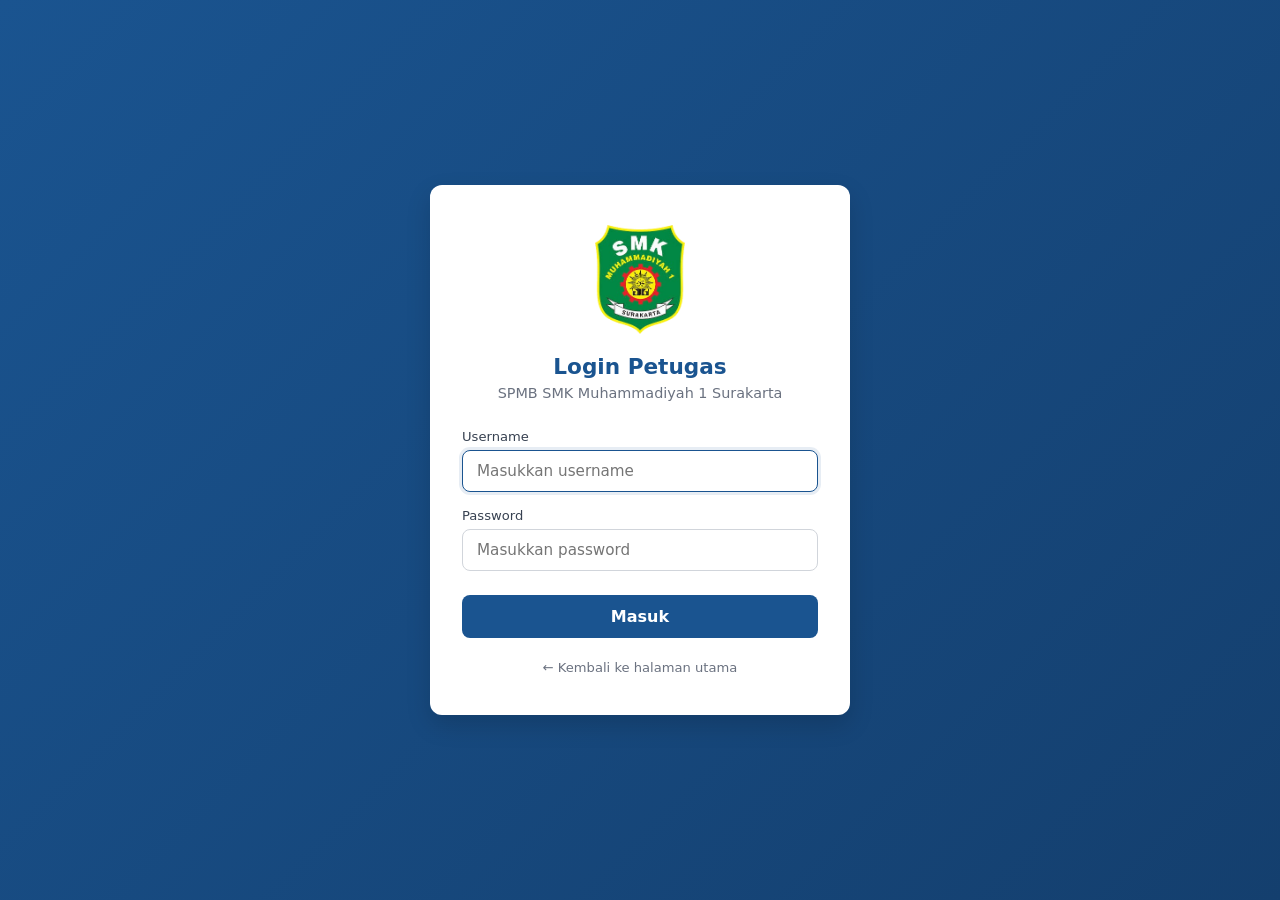
==== admin.html @ 9cf517fd "Update admin.html" ====
<!DOCTYPE html>
<html lang="id">
<head>
<meta charset="UTF-8">
<meta name="viewport" content="width=device-width, initial-scale=1.0">
<title>Daftar Pendaftar — SPMB SMK Muhammadiyah 1 Surakarta</title>
<link rel="icon" href="logo.png">
<style>
  * { box-sizing: border-box; margin: 0; padding: 0; }
  body { font-family: 'Segoe UI', system-ui, -apple-system, sans-serif;
    background: #f5f7fa; color: #1f2937; min-height: 100vh; }
  .app { display: flex; min-height: 100vh; }
  .sidebar { width: 260px; background: #1a5490; color: #fff;
    display: flex; flex-direction: column; flex-shrink: 0; transition: transform 0.3s ease; }
  .sidebar-header { padding: 20px; border-bottom: 1px solid rgba(255,255,255,0.1);
    display: flex; align-items: center; gap: 12px; }
  .sidebar-header img { width: 56px; height: 56px; object-fit: contain; }
  .sidebar-header .brand { font-size: 0.85rem; font-weight: 600; line-height: 1.3; }
  .nav { flex: 1; padding: 12px 0; overflow-y: auto; }
  .nav-group-title { padding: 12px 20px 6px; font-size: 0.7rem;
    text-transform: uppercase; letter-spacing: 0.5px; color: rgba(255,255,255,0.5); }
  .nav-item { display: flex; align-items: center; gap: 12px; padding: 11px 20px;
    color: rgba(255,255,255,0.85); text-decoration: none; font-size: 0.9rem;
    transition: background 0.15s; border-left: 3px solid transparent; }
  .nav-item:hover { background: rgba(255,255,255,0.08); }
  .nav-item.active { background: rgba(255,255,255,0.12);
    border-left-color: #d4a017; color: #fff; font-weight: 500; }
  .nav-item .ico { font-size: 1.1rem; width: 20px; text-align: center; }
  .sidebar-footer { padding: 16px 20px; border-top: 1px solid rgba(255,255,255,0.1);
    font-size: 0.75rem; color: rgba(255,255,255,0.6); }
  .main { flex: 1; display: flex; flex-direction: column; min-width: 0; }
  .topbar { background: #fff; border-bottom: 1px solid #e5e7eb;
    padding: 12px 24px; display: flex; align-items: center;
    justify-content: space-between; gap: 16px; }
  .btn-menu { display: none; background: none; border: none;
    font-size: 1.4rem; cursor: pointer; color: #1a5490; padding: 4px; }
  .topbar-title { font-size: 1.05rem; font-weight: 600; color: #1a5490; }
  .user-info { display: flex; align-items: center; gap: 12px; font-size: 0.85rem; }
  .user-avatar { width: 36px; height: 36px; border-radius: 50%; background: #1a5490;
    color: #fff; display: flex; align-items: center; justify-content: center;
    font-weight: 600; font-size: 0.9rem; }
  .user-meta { text-align: right; line-height: 1.3; }
  .user-name { font-weight: 600; }
  .user-role { font-size: 0.75rem; color: #6b7280; }
  .btn-logout { background: #fee2e2; color: #d93025; border: none;
    padding: 7px 14px; border-radius: 6px; font-size: 0.85rem;
    font-weight: 500; cursor: pointer; }
  .btn-logout:hover { background: #fecaca; }
  .content { flex: 1; padding: 24px; max-width: 1200px; width: 100%; margin: 0 auto; }
  .panel { background: #fff; padding: 20px; border-radius: 10px;
    box-shadow: 0 1px 3px rgba(0,0,0,0.06); margin-bottom: 20px; }
  .filters { display: grid; grid-template-columns: 2fr 1fr 1fr auto;
    gap: 10px; align-items: end; }
  .filters .field { display: flex; flex-direction: column; gap: 4px; }
  .filters label { font-size: 0.75rem; color: #6b7280; font-weight: 500; }
  .filters input, .filters select {
    padding: 9px 12px; border: 1px solid #d1d5db; border-radius: 6px;
    font-size: 0.9rem; font-family: inherit; background: #fff; }
  .filters input:focus, .filters select:focus {
    outline: none; border-color: #1a5490;
    box-shadow: 0 0 0 3px rgba(26,84,144,0.1); }
  .btn { padding: 9px 16px; border: none; border-radius: 6px;
    font-size: 0.9rem; font-weight: 500; cursor: pointer;
    font-family: inherit; transition: background 0.15s; }
  .btn-primary { background: #1a5490; color: #fff; }
  .btn-primary:hover { background: #143f6e; }
  .btn-secondary { background: #e5e7eb; color: #1f2937; }
  .btn-secondary:hover { background: #d1d5db; }
  .btn-sm { padding: 5px 10px; font-size: 0.8rem; }
  .btn-success { background: #d1fae5; color: #065f46; }
  .btn-success:hover { background: #a7f3d0; }
  .btn-warn { background: #fef3c7; color: #92400e; }
  .btn-warn:hover { background: #fde68a; }
  .btn-danger { background: #fee2e2; color: #991b1b; }
  .btn-danger:hover { background: #fecaca; }
  .table-wrap { overflow-x: auto; }
  table { width: 100%; border-collapse: collapse; font-size: 0.88rem; }
  th, td { padding: 10px 12px; text-align: left; border-bottom: 1px solid #e5e7eb; }
  th { background: #f9fafb; font-weight: 600; color: #374151;
    font-size: 0.78rem; text-transform: uppercase; letter-spacing: 0.3px; }
  tbody tr:hover { background: #f9fafb; }
  td.actions { white-space: nowrap; }
  td.actions .btn { margin-right: 4px; }
  .badge { display: inline-block; padding: 3px 9px; border-radius: 12px;
    font-size: 0.7rem; font-weight: 600; text-transform: uppercase;
    letter-spacing: 0.3px; }
  .st-DRAFT { background: #e5e7eb; color: #374151; }
  .st-TERKIRIM { background: #dbeafe; color: #1e40af; }
  .st-PERLU_PERBAIKAN { background: #fef3c7; color: #92400e; }
  .st-TERVERIFIKASI { background: #d1fae5; color: #065f46; }
  .st-DIBATALKAN { background: #fee2e2; color: #991b1b; }
  .empty { text-align: center; padding: 40px 20px; color: #6b7280; }
  .pagination { display: flex; align-items: center; justify-content: center;
    gap: 8px; margin-top: 16px; font-size: 0.85rem; }
  .pagination button { padding: 6px 12px; border: 1px solid #d1d5db;
    background: #fff; border-radius: 6px; cursor: pointer; font-family: inherit; }
  .pagination button:disabled { opacity: 0.4; cursor: not-allowed; }
  .pagination button:not(:disabled):hover { background: #f3f4f6; }
  .detail-head { display: flex; justify-content: space-between;
    align-items: flex-start; gap: 16px; margin-bottom: 18px; flex-wrap: wrap; }
  .detail-head h2 { font-size: 1.2rem; color: #1a5490; margin-bottom: 4px; }
  .detail-head .sub { color: #6b7280; font-size: 0.85rem; }
  .detail-grid { display: grid; grid-template-columns: repeat(auto-fill, minmax(220px, 1fr));
    gap: 14px 20px; margin-bottom: 8px; }
  .field-pair { display: flex; flex-direction: column; gap: 2px; }
  .field-pair .lbl { font-size: 0.72rem; color: #6b7280; text-transform: uppercase; letter-spacing: 0.3px; }
  .field-pair .val { font-size: 0.92rem; color: #1f2937; word-break: break-word; }
  .section-sub { font-size: 0.95rem; font-weight: 600; color: #1f2937;
    margin: 20px 0 10px; padding-bottom: 6px; border-bottom: 2px solid #e5e7eb; }
  .doc-list { display: grid; grid-template-columns: repeat(auto-fill, minmax(200px, 1fr)); gap: 12px; }
  .doc-item { padding: 14px; border: 1px solid #e5e7eb; border-radius: 8px;
    background: #f9fafb; font-size: 0.85rem; }
  .doc-item .doc-type { font-weight: 700; color: #1a5490; margin-bottom: 6px;
    font-size: 0.9rem; display: flex; align-items: center; gap: 6px; }
  .doc-item .doc-meta { color: #6b7280; font-size: 0.78rem; margin-bottom: 4px; }
  .doc-item .doc-name { color: #374151; font-size: 0.75rem;
    word-break: break-all; margin: 6px 0; font-family: monospace; }
  .doc-item a { color: #1a5490; text-decoration: none; font-size: 0.8rem;
    font-weight: 500; display: inline-flex; align-items: center; gap: 4px; }
  .doc-item a:hover { text-decoration: underline; }
  .doc-item .doc-ok { color: #059669; font-weight: 600; }
  .doc-item .doc-wait { color: #d97706; font-weight: 600; }
  .overlay { display: none; position: fixed; inset: 0;
    background: rgba(0,0,0,0.4); z-index: 99; }
  .overlay.show { display: block; }
  .badge-role { display: inline-block; padding: 3px 10px; border-radius: 12px;
    font-size: 0.7rem; font-weight: 600; text-transform: uppercase;
    letter-spacing: 0.3px; }
  .role-ADMIN { background: #dbeafe; color: #1e40af; }
  .role-WAWANCARA { background: #fef3c7; color: #92400e; }
  .role-BENDAHARA { background: #d1fae5; color: #065f46; }
  .role-SELEKSI { background: #ede9fe; color: #5b21b6; }
  .retry-box { text-align: center; padding: 40px 20px; }
  .retry-box .ico { font-size: 3rem; margin-bottom: 12px; }
  .retry-box h2 { color: #dc2626; margin-bottom: 8px; font-size: 1.1rem; }
  .retry-box p { color: #6b7280; margin-bottom: 16px; font-size: 0.9rem; }
  .retry-box .btn { margin: 0 4px; }
  
  /* ============================================================
   * PRINT AREA — FORMULIR BIODATA A4
   * ============================================================ */
  #print-area { display: none; }

  @media print {
    /* Halaman 2 dan seterusnya margin atas 20mm */
    @page { size: A4 portrait; margin: 20mm 20mm 25mm 20mm; }
    /* Halaman 1 (Pertama) margin atas dibuat tipis agar KOP bisa naik */
    @page :first { margin-top: 5mm; }
    html, body { background: #fff !important; color: #000 !important; }
    body * { visibility: hidden; }
    #print-area, #print-area * { visibility: visible; }
    
    #print-area { 
      display: block !important; position: absolute; left: 0; top: 0; width: 100%;
      font-family: 'Times New Roman', Times, serif; color: #000 !important; 
      font-size: 12pt;
    }
    .no-print { display: none !important; }

        /* 115% dilebarkan ke kiri-kanan, dan margin-top minus untuk naik ke atas */
    .form-bio .kop-img { 
      width: 115%; 
      max-width: none;
      height: auto;
      display: block; 
      margin-left: -7.5%; 
      margin-right: -7.5%; 
      margin-top: 0mm; 
      margin-bottom: 4mm; 
    }
    .form-bio .judul { text-align: center; margin: 4mm 0 6mm 0; }
    .form-bio .judul h3 { font-size: 14pt; font-weight: 700; text-decoration: underline; margin: 0; letter-spacing: 1px; }
    .form-bio .judul p { margin: 2mm 0 0 0; font-size: 12pt; }
    
    /* Layout Foto dan Tabel A */
    .form-bio .layout-container { display: flex; gap: 8mm; margin-bottom: 4mm; align-items: flex-start; }
    
    /* Lebar foto pas 4cm */
    .form-bio .photo-container { width: 4cm; flex-shrink: 0; text-align: center; }
    
    /* Nomor Pendaftaran 15pt */
    .form-bio .photo-no-reg { 
      font-size: 15pt; /* Diperkecil agar muat 1 baris */
      font-weight: bold; 
      margin-bottom: 2mm; 
      color: #d93025; /* Warna Merah */
      white-space: nowrap; /* Mencegah teks turun ke baris baru */
    }
    
    /* 
     * KUNCI KOMPRESI FOTO: 
     * width 4cm, height 5.5cm, object-fit: cover (memaksa gambar mengisi kotak)
     */
    .form-bio .photo-box { 
      width: 4cm; height: 5.5cm; border: 1px solid #000; 
      object-fit: cover; display: block; background: #f9fafb; 
      line-height: 5.5cm; color: #999; font-size: 10pt;
    }
    
    .form-bio .form-content-a { flex: 1; }

    /* Sisa tabel B, C, D, E full width */
    .form-bio .form-content-rest { width: 100%; }

    .form-bio table { width: 100%; border-collapse: collapse; margin-bottom: 4mm; }
    .form-bio table td { padding: 1mm 2mm; vertical-align: top; font-size: 12pt; }
    .form-bio table td.lbl { width: 40mm; }
    .form-bio table td.colon { width: 3mm; }
    .form-bio table td.val { font-weight: 500; }
    .form-bio h4 { font-size: 12pt; font-weight: 700; margin: 4mm 0 1mm 0; }
    
    /* TTD tetap seperti aslinya */
    .form-bio .ttd-box { display: flex; justify-content: space-between; margin-top: 15mm; text-align: center; }
    .form-bio .ttd-box .kolom { width: 60mm; }
    .form-bio .ttd-box .spasi { height: 25mm; }
  }

  @media (max-width: 900px) {
    .sidebar { position: fixed; top: 0; bottom: 0; left: 0; z-index: 100; transform: translateX(-100%); }
    .sidebar.open { transform: translateX(0); }
    .btn-menu { display: block; }
    .user-meta { display: none; }
    .filters { grid-template-columns: 1fr 1fr; }
    .filters .field:nth-child(1) { grid-column: 1 / -1; }
    .filters .btn { grid-column: 1 / -1; }
  }
  @media (max-width: 500px) {
    .content { padding: 16px; }
    .filters { grid-template-columns: 1fr; }
  }
</style>
</head>
<body>
<div class="app">
  <aside class="sidebar" id="sidebar">
    <div class="sidebar-header">
      <img src="logo.png" alt="Logo" onerror="this.style.display='none'">
      <div class="brand">SPMB<br>SMK Muhammadiyah 1 Surakarta</div>
    </div>
    <nav class="nav" id="nav"></nav>
    <div class="sidebar-footer">Versi 1.0.0</div>
  </aside>
  <div class="overlay" id="overlay"></div>
  <main class="main">
    <header class="topbar">
      <div style="display:flex;align-items:center;gap:12px;">
        <button class="btn-menu" id="btn-menu">☰</button>
        <div class="topbar-title" id="page-title">Daftar Pendaftar</div>
      </div>
      <div class="user-info">
        <div class="user-meta">
          <div class="user-name" id="user-name">-</div>
          <div class="user-role" id="user-role">-</div>
        </div>
        <div class="user-avatar" id="user-avatar">?</div>
        <button class="btn-logout" id="btn-logout">Keluar</button>
      </div>
    </header>
    <div class="content" id="content"></div>
  </main>
</div>

<div id="print-area"></div>

<script src="config.js"></script>
<script src="utils.js"></script>
<script src="api.js"></script>
<script src="auth.js"></script>
<script src="nav.js"></script>
<script>
(function () {
  'use strict';
  if (!Auth.guard([])) return;
  var user = Auth.getUser();
  var role = user.role || '-';
  var displayName = user.display_name || user.username || 'Petugas';
  document.getElementById('user-name').textContent = displayName;
  document.getElementById('user-role').innerHTML =
    '<span class="badge-role role-' + Utils.escapeHtml(role) + '">' + Utils.escapeHtml(role) + '</span>';
  document.getElementById('user-avatar').textContent = displayName.charAt(0).toUpperCase();
  Nav.render('admin');
  var sidebar = document.getElementById('sidebar');
  var overlay = document.getElementById('overlay');
  document.getElementById('btn-menu').addEventListener('click', function () {
    sidebar.classList.toggle('open'); overlay.classList.toggle('show');
  });
  overlay.addEventListener('click', function () {
    sidebar.classList.remove('open'); overlay.classList.remove('show');
  });
  document.getElementById('btn-logout').addEventListener('click', function () {
    if (!confirm('Keluar dari aplikasi?')) return;
    Auth.logout();
  });
  var state = { q: '', status: '', konsentrasi: '', page: 1, per_page: 25 };
  var mode = Utils.getQueryParam('mode') || 'list';
  var detailId = Utils.getQueryParam('id');
  var konsentrasiList = [];
  Api.settings.listKonsentrasi().then(function (res) {
    if (res && res.success && res.data && res.data.konsentrasi) {
      konsentrasiList = res.data.konsentrasi;
      var sel = document.getElementById('filter-konsentrasi');
      if (sel) fillKonsentrasiSelect(sel);
    }
  }).catch(function () {});
  function fillKonsentrasiSelect(sel) {
    var cur = sel.value;
    sel.innerHTML = '<option value="">Semua</option>';
    konsentrasiList.forEach(function (k) {
      var o = document.createElement('option');
      o.value = k.konsentrasi_id;
      o.textContent = k.konsentrasi_id + ' — ' + k.nama_konsentrasi;
      sel.appendChild(o);
    });
    sel.value = cur || state.konsentrasi;
  }
  function namaKonsentrasi(id) {
    for (var i = 0; i < konsentrasiList.length; i++) {
      if (konsentrasiList[i].konsentrasi_id === id) return konsentrasiList[i].nama_konsentrasi;
    }
    return id || '-';
  }
  function renderList() {
    document.getElementById('page-title').textContent = 'Daftar Pendaftar';
    document.getElementById('content').innerHTML =
      '<div class="panel"><div class="filters">' +
        '<div class="field"><label>Cari (nama / NISN / no. pendaftaran)</label>' +
          '<input type="text" id="filter-q" placeholder="Ketik untuk mencari..." value="' + Utils.escapeHtml(state.q) + '"></div>' +
        '<div class="field"><label>Status</label>' +
          '<select id="filter-status">' +
            '<option value="">Semua</option>' +
            '<option value="DRAFT">DRAFT</option>' +
            '<option value="TERKIRIM">TERKIRIM</option>' +
            '<option value="PERLU_PERBAIKAN">PERLU PERBAIKAN</option>' +
            '<option value="TERVERIFIKASI">TERVERIFIKASI</option>' +
            '<option value="DIBATALKAN">DIBATALKAN</option>' +
          '</select></div>' +
        '<div class="field"><label>Konsentrasi</label>' +
          '<select id="filter-konsentrasi"><option value="">Semua</option></select></div>' +
        '<div><button class="btn btn-primary" id="btn-terapkan">Terapkan</button></div>' +
      '</div></div>' +
      '<div class="panel"><div class="table-wrap" id="table-wrap">' +
        '<div class="empty">Memuat data...</div></div>' +
        '<div class="pagination" id="pagination"></div></div>';
    document.getElementById('filter-status').value = state.status;
    var sel = document.getElementById('filter-konsentrasi');
    if (konsentrasiList.length) fillKonsentrasiSelect(sel);
    document.getElementById('btn-terapkan').addEventListener('click', function () {
      state.q = document.getElementById('filter-q').value.trim();
      state.status = document.getElementById('filter-status').value;
      state.konsentrasi = document.getElementById('filter-konsentrasi').value;
      state.page = 1;
      loadList();
    });
    document.getElementById('filter-q').addEventListener('keydown', function (e) {
      if (e.key === 'Enter') document.getElementById('btn-terapkan').click();
    });
    loadList();
  }
  function loadList() {
    Utils.showLoading('Memuat daftar pendaftar...');
    Api.registration.list(state).then(function (res) {
      Utils.hideLoading();
      if (!res.success) {
        document.getElementById('table-wrap').innerHTML =
          '<div class="empty">Gagal memuat: ' + Utils.escapeHtml(res.message || '') + '</div>';
        return;
      }
      renderTable(res.data);
    }).catch(function (err) {
      Utils.hideLoading();
      document.getElementById('table-wrap').innerHTML =
        '<div class="empty">Error: ' + Utils.escapeHtml(err.message) + '<br>' +
        '<button class="btn btn-primary btn-sm" onclick="location.reload()" style="margin-top:12px;">Ulangi</button></div>';
    });
  }
  function renderTable(data) {
    var wrap = document.getElementById('table-wrap');
    if (!data.items || !data.items.length) {
      wrap.innerHTML = '<div class="empty">Tidak ada data pendaftar.</div>';
      document.getElementById('pagination').innerHTML = '';
      return;
    }
    var rows = '';
    data.items.forEach(function (it) {
      var st = String(it.status_pendaftaran || 'DRAFT').toUpperCase();
      rows += '<tr>' +
        '<td><strong>' + Utils.escapeHtml(it.nomor_pendaftaran || '-') + '</strong></td>' +
        '<td>' + Utils.escapeHtml(it.nama_lengkap || '-') + '</td>' +
        '<td>' + Utils.escapeHtml(it.nisn || '-') + '</td>' +
        '<td>' + Utils.escapeHtml(namaKonsentrasi(it.konsentrasi_1)) + '</td>' +
        '<td><span class="badge st-' + st + '">' + st.replace('_',' ') + '</span></td>' +
        '<td>' + Utils.formatTanggal(it.tanggal_daftar || it.submitted_at) + '</td>' +
        '<td class="actions">' +
          '<button class="btn btn-secondary btn-sm btn-detail" data-id="' + Utils.escapeHtml(it.registration_id) + '">Detail</button>' +
        '</td></tr>';
    });
    wrap.innerHTML =
      '<table><thead><tr>' +
        '<th>No. Pendaftaran</th><th>Nama</th><th>NISN</th>' +
        '<th>Konsentrasi 1</th><th>Status</th><th>Tgl Daftar</th><th>Aksi</th>' +
      '</tr></thead><tbody>' + rows + '</tbody></table>';
    wrap.querySelectorAll('.btn-detail').forEach(function (b) {
      b.addEventListener('click', function () {
        window.location.href = 'admin.html?mode=detail&id=' + encodeURIComponent(b.getAttribute('data-id'));
      });
    });
    var p = document.getElementById('pagination');
    p.innerHTML =
      '<button id="pg-prev"' + (data.page <= 1 ? ' disabled' : '') + '>‹ Prev</button>' +
      '<span>Halaman ' + data.page + ' dari ' + data.total_pages + ' (' + data.total + ' data)</span>' +
      '<button id="pg-next"' + (data.page >= data.total_pages ? ' disabled' : '') + '>Next ›</button>';
    document.getElementById('pg-prev').addEventListener('click', function () {
      if (state.page > 1) { state.page--; loadList(); }
    });
    document.getElementById('pg-next').addEventListener('click', function () {
      if (state.page < data.total_pages) { state.page++; loadList(); }
    });
  }
  function renderDetail() {
    document.getElementById('page-title').textContent = 'Detail Pendaftar';
    document.getElementById('content').innerHTML =
      '<div class="panel" id="detail-panel"><div class="empty">Memuat detail...</div></div>';
    if (!detailId) {
      document.getElementById('detail-panel').innerHTML =
        '<div class="empty">Parameter id tidak ditemukan. <a href="admin.html">Kembali</a></div>';
      return;
    }
    Utils.showLoading('Memuat detail...');
    var timeoutHandle = setTimeout(function () {
      Utils.hideLoading();
      showRetry('Server tidak menjawab dalam 30 detik.');
    }, 30000);
    Api.registration.get(detailId).then(function (res) {
      clearTimeout(timeoutHandle);
      Utils.hideLoading();
      if (!res.success) {
        if (res.code === 'NOT_FOUND') {
          document.getElementById('detail-panel').innerHTML =
            '<div class="empty">Data pendaftar tidak ditemukan.<br>' +
            '<a href="admin.html" class="btn btn-secondary btn-sm" style="margin-top:12px;">← Kembali</a></div>';
          return;
        }
        showRetry('Gagal memuat: ' + (res.message || 'Error'));
        return;
      }
      try { renderDetailContent(res.data); }
      catch (e) { showRetry('Terjadi kesalahan: ' + e.message); }
    }).catch(function (err) {
      clearTimeout(timeoutHandle);
      Utils.hideLoading();
      var msg = err.message || 'Error';
      if (msg.indexOf('timeout') >= 0 || msg.indexOf('AbortError') >= 0) msg = 'Server tidak menjawab. Coba lagi.';
      showRetry(msg);
    });
  }
  function showRetry(message) {
    document.getElementById('detail-panel').innerHTML =
      '<div class="retry-box">' +
        '<div class="ico">⚠️</div><h2>Gagal Memuat Data</h2>' +
        '<p>' + Utils.escapeHtml(message) + '</p>' +
        '<button class="btn btn-primary" id="btn-retry">🔄 Coba Lagi</button>' +
        '<a href="admin.html" class="btn btn-secondary">← Kembali ke Daftar</a>' +
      '</div>';
    var rb = document.getElementById('btn-retry');
    if (rb) rb.addEventListener('click', renderDetail);
  }
  function fieldPair(lbl, val) {
    return '<div class="field-pair"><div class="lbl">' + Utils.escapeHtml(lbl) + '</div>' +
           '<div class="val">' + Utils.escapeHtml(val || '-') + '</div></div>';
  }
  function labelStatusOrtu(s) {
    return { 'LENGKAP':'Kedua orang tua lengkap','YATIM_AYAH':'Yatim (ayah meninggal)',
      'YATIM_IBU':'Yatim (ibu meninggal)','YATIM_PIATU':'Yatim piatu' }[s] || s || '-';
  }
  function labelPekerjaan(p) {
    return { 'TIDAK_BEKERJA':'Tidak Bekerja','BURUH':'Buruh','PEDAGANG':'Pedagang',
      'PETANI':'Petani','PEGAWAI_SWASTA':'Pegawai Swasta','ASN':'ASN',
      'TNI_POLRI':'TNI/Polri','JASA_PROFESIONAL':'Jasa Profesional' }[p] || p || '-';
  }
  function labelPenghasilan(p) {
    return { '0-750000':'Rp 0 - 750.000','750000-1500000':'Rp 750.000 - 1.500.000',
      '1500000-2500000':'Rp 1.500.000 - 2.500.000','>2500000':'> Rp 2.500.000' }[p] || p || '-';
  }
  function labelJenisDokumen(j) {
    return { 'FOTO':'📷 Foto Siswa','KK':'👨‍👩‍👧 Kartu Keluarga',
      'AKTA':'📜 Akta Kelahiran','IJAZAH':'🎓 Ijazah' }[j] || j || '-';
  }
    function renderDetailContent(d) {
    if (!d || !d.pendaftaran) throw new Error('Struktur data tidak lengkap');
    var p = d.pendaftaran;
    
    // TAMBAHKAN BARIS INI UNTUK MENGUBAH JUDUL TAB BROWSER
    document.title = (p.nomor_pendaftaran || 'SPMB') + ' - ' + (p.nama_lengkap || 'Detail');
    
    var st = String(p.status_pendaftaran || 'DRAFT').toUpperCase();
    var html =
      '<div class="detail-head"><div>' +
          '<h2>' + Utils.escapeHtml(p.nama_lengkap || '-') + '</h2>' +
          '<div class="sub">' + Utils.escapeHtml(p.nomor_pendaftaran || '-') + ' • NISN ' + Utils.escapeHtml(p.nisn || '-') + '</div>' +
        '</div><div style="display:flex;gap:8px;align-items:center;">' +
          '<span class="badge st-' + st + '">' + st.replace('_',' ') + '</span>' +
          '<button class="btn btn-primary btn-sm" id="btn-print-bio">🖨️ Cetak Formulir</button>' +
          '<a href="admin.html" class="btn btn-secondary btn-sm">← Kembali</a>' +
        '</div></div>';
    html += '<div class="section-sub">Data Siswa</div><div class="detail-grid">' +
      fieldPair('Nama Lengkap', p.nama_lengkap) + fieldPair('NISN', p.nisn) +
      fieldPair('NIK', p.nik) + fieldPair('Tempat Lahir', p.tempat_lahir) +
      fieldPair('Tanggal Lahir', p.tanggal_lahir ? Utils.formatTanggal(p.tanggal_lahir) : '-') +
      fieldPair('Jenis Kelamin', p.jenis_kelamin === 'L' ? 'Laki-laki' : (p.jenis_kelamin === 'P' ? 'Perempuan' : p.jenis_kelamin)) +
      fieldPair('Agama', p.agama) + fieldPair('Kewarganegaraan', p.kewarganegaraan) +
      fieldPair('Email', p.email) + fieldPair('No. HP Siswa', p.nomor_hp) + '</div>';
    html += '<div class="section-sub">Alamat</div><div class="detail-grid">' +
      fieldPair('Alamat', p.alamat) + fieldPair('RT/RW', (p.rt || '-') + ' / ' + (p.rw || '-')) +
      fieldPair('Desa/Kelurahan', p.desa_kelurahan) + fieldPair('Kecamatan', p.kecamatan) +
      fieldPair('Kabupaten/Kota', p.kabupaten_kota) + fieldPair('Provinsi', p.provinsi) +
      fieldPair('Kode Pos', p.kode_pos) + '</div>';
    html += '<div class="section-sub">Sekolah Asal</div><div class="detail-grid">' +
      fieldPair('Sekolah', p.sekolah_asal) + fieldPair('NPSN', p.npsn_asal) +
      fieldPair('Tahun Lulus', p.tahun_lulus) + fieldPair('No. Ijazah', p.nomor_ijazah) + '</div>';
    html += '<div class="section-sub">Pilihan Konsentrasi</div><div class="detail-grid">' +
      fieldPair('Pilihan 1', namaKonsentrasi(p.konsentrasi_1)) +
      fieldPair('Pilihan 2', namaKonsentrasi(p.konsentrasi_2)) + '</div>';
    html += '<div class="section-sub">Data Keluarga</div>';
    var k = d.keluarga;
    if (k && (k.nama_ayah || k.nama_ibu)) {
      html += '<div class="detail-grid">' +
        fieldPair('Nama Ayah', k.nama_ayah) + fieldPair('Nama Ibu', k.nama_ibu) +
        fieldPair('Nomor KK', k.nomor_kk) + fieldPair('No. HP Orang Tua', k.nomor_hp_ortu) +
        fieldPair('Pekerjaan Ayah', labelPekerjaan(k.pekerjaan_ayah)) +
        fieldPair('Pekerjaan Ibu', labelPekerjaan(k.pekerjaan_ibu)) +
        fieldPair('Penghasilan Ayah', labelPenghasilan(k.penghasilan_ayah)) +
        fieldPair('Penghasilan Ibu', labelPenghasilan(k.penghasilan_ibu)) +
        fieldPair('Status Orang Tua', labelStatusOrtu(k.status_yatim)) +
        fieldPair('Alamat Orang Tua', k.alamat_ortu) + '</div>';
    } else {
      html += '<div class="empty" style="padding:16px;">Belum ada data keluarga.</div>';
    }
    html += '<div class="section-sub">Dokumen</div>';
    if (d.dokumen && d.dokumen.length) {
      html += '<div class="doc-list">';
      d.dokumen.forEach(function (doc) {
        var url = doc.drive_file_id ? 'https://drive.google.com/file/d/' + doc.drive_file_id + '/view' : '';
        var statusClass = doc.status_verifikasi === 'VALID' ? 'doc-ok' : 'doc-wait';
        html += '<div class="doc-item">' +
          '<div class="doc-type">' + labelJenisDokumen(doc.jenis_dokumen) + '</div>' +
          '<div class="doc-meta">Status: <span class="' + statusClass + '">' + Utils.escapeHtml(doc.status_verifikasi || '-') + '</span></div>' +
          (doc.nama_file ? '<div class="doc-name">' + Utils.escapeHtml(doc.nama_file) + '</div>' : '') +
          '<div class="doc-meta">' + (doc.ukuran_byte ? Math.round(doc.ukuran_byte / 1024) + ' KB' : '-') + '</div>' +
          (url ? '<a href="' + url + '" target="_blank" rel="noopener">📎 Buka di Drive</a>' : '') +
        '</div>';
      });
      html += '</div>';
    } else {
      html += '<div class="empty" style="padding:16px;">Belum ada dokumen.</div>';
    }
    if (role === 'ADMIN') {
      html += '<div class="section-sub">Aksi Verifikasi</div>' +
        '<div style="display:flex;gap:8px;flex-wrap:wrap;align-items:center;">' +
          '<label style="font-size:0.85rem;color:#6b7280;">Catatan (opsional):</label>' +
          '<input type="text" id="catatan" placeholder="Catatan perbaikan" ' +
            'style="flex:1;min-width:200px;padding:8px 12px;border:1px solid #d1d5db;border-radius:6px;font-family:inherit;" ' +
            'value="' + Utils.escapeHtml(p.catatan_perbaikan || '') + '">' +
          '<button class="btn btn-success btn-sm" id="btn-verif-valid">✓ Terverifikasi</button>' +
          '<button class="btn btn-warn btn-sm" id="btn-verif-perbaikan">⚠ Perlu Perbaikan</button>' +
          '<button class="btn btn-danger btn-sm" id="btn-verif-batal">✕ Batalkan</button>' +
        '</div>';
    }
    document.getElementById('detail-panel').innerHTML = html;
    
    var btnPrint = document.getElementById('btn-print-bio');
    if (btnPrint) {
        btnPrint.addEventListener('click', function() { printFormulirBiodata(d); });
    }

    if (role === 'ADMIN') {
      bindVerif('TERVERIFIKASI', 'btn-verif-valid', 'Status diubah menjadi TERVERIFIKASI');
      bindVerif('PERLU_PERBAIKAN', 'btn-verif-perbaikan', 'Status diubah menjadi PERLU PERBAIKAN');
      bindVerif('DIBATALKAN', 'btn-verif-batal', 'Status diubah menjadi DIBATALKAN');
    }
  }
  function bindVerif(status, btnId, okMsg) {
    var btn = document.getElementById(btnId);
    if (!btn) return;
    btn.addEventListener('click', function () {
      if (!confirm('Ubah status pendaftar ini menjadi ' + status + '?')) return;
      var catatan = (document.getElementById('catatan') || {}).value || '';
      Utils.showLoading('Menyimpan...');
      Api.registration.verify(detailId, status, catatan).then(function (res) {
        Utils.hideLoading();
        if (res.success) { Utils.toast(okMsg, 'success'); renderDetail(); }
        else Utils.toast('Gagal: ' + res.message, 'error');
      }).catch(function (err) {
        Utils.hideLoading(); Utils.toast('Error: ' + err.message, 'error');
      });
    });
  }

  // ============================================================
  // FUNGSI CETAK FORMULIR BIODATA (DENGAN FOTO 4x5.5)
  // ============================================================
  function printFormulirBiodata(d) {
    var p = d.pendaftaran;
    var k = d.keluarga || {};
    var kons1 = namaKonsentrasi(p.konsentrasi_1);
    var kons2 = namaKonsentrasi(p.konsentrasi_2);
    
    // Cari file foto
    var fotoDoc = (d.dokumen || []).find(function(doc) { return doc.jenis_dokumen === 'FOTO'; });
    var fotoUrl = '';
    
    if (fotoDoc && fotoDoc.drive_file_id) {
        // URL thumbnail Google Drive ukuran lebar 500px
        fotoUrl = 'https://lh3.googleusercontent.com/d/' + fotoDoc.drive_file_id + '=s500';
    }

    var s = { // Fallback data sekolah
      nama_sekolah: 'SMK MUHAMMADIYAH 1 SURAKARTA',
      alamat_sekolah: 'Jl. Kahayan 1 Joyotakan Kecamatan Serengan Surakarta 57157',
      telepon_sekolah: '0271-646940',
      email_sekolah: 'smkmutusuka@gmail.com'
    };

    var kopFallback =
      '<div style="display:flex;align-items:center;gap:5mm;border-bottom:2px solid #000;padding-bottom:3mm;margin-bottom:5mm;">' +
        '<img src="logo.png" style="width:22mm;height:22mm;object-fit:contain;" onerror="this.style.display=\'none\'">' +
        '<div style="flex:1;text-align:center;">' +
          '<h2 style="font-size:14pt;font-weight:700;margin:0;">' + s.nama_sekolah + '</h2>' +
          '<p style="font-size:9pt;margin:1mm 0 0;">' + s.alamat_sekolah + '</p>' +
          '<p style="font-size:9pt;margin:0;">Telp: ' + s.telepon_sekolah + ' | Email: ' + s.email_sekolah + '</p>' +
        '</div></div>';

    var kop = '<img src="kop-surat.png" class="kop-img" alt="KOP" ' +
              'onerror="this.style.display=\'none\';this.nextElementSibling.style.display=\'block\';">' +
              '<div style="display:none;">' + kopFallback + '</div>';

    var html =
      '<div class="form-bio">' + kop +
        '<div class="judul">' +
          '<h3>FORMULIR PENDAFTARAN MURID BARU</h3>' +
          '<p>Tahun Pelajaran 2027/2028</p>' +
        '</div>' +
        
        // BAGIAN ATAS: FOTO (KIRI) & TABEL A (KANAN)
        '<div class="layout-container">' +
          '<div class="photo-container">' +
            // Nomor Pendaftaran 18pt di atas foto
            '<div class="photo-no-reg">' + Utils.escapeHtml(p.nomor_pendaftaran || '-') + '</div>' +
            
            // Gambar Foto 4x5.5 (object-fit cover memaksa gambar terkompresi pas di kotak)
            (fotoUrl 
              ? '<img src="' + fotoUrl + '" class="photo-box" onerror="this.style.display=\'none\';this.nextElementSibling.style.display=\'block\';">' +
                '<div class="photo-box" style="display:none;">FOTO</div>'
              : '<div class="photo-box">FOTO</div>'
            ) +
            // Tulisan "FOTO 4x5.5" sudah dihilangkan
          '</div>' +

          '<div class="form-content-a">' +
            '<h4>A. DATA PRIBADI</h4>' +
            '<table>' +
              '<tr><td class="lbl">Nama Lengkap</td><td class="colon">:</td><td class="val">' + Utils.escapeHtml(p.nama_lengkap) + '</td></tr>' +
              '<tr><td class="lbl">NISN</td><td class="colon">:</td><td class="val">' + Utils.escapeHtml(p.nisn || '-') + '</td></tr>' +
              '<tr><td class="lbl">NIK</td><td class="colon">:</td><td class="val">' + Utils.escapeHtml(p.nik || '-') + '</td></tr>' +
              '<tr><td class="lbl">Tempat, Tanggal Lahir</td><td class="colon">:</td><td class="val">' + Utils.escapeHtml(p.tempat_lahir || '-') + ', ' + (p.tanggal_lahir ? Utils.formatTanggal(p.tanggal_lahir) : '-') + '</td></tr>' +
              '<tr><td class="lbl">Jenis Kelamin</td><td class="colon">:</td><td class="val">' + (p.jenis_kelamin === 'L' ? 'Laki-laki' : 'Perempuan') + '</td></tr>' +
              '<tr><td class="lbl">Agama</td><td class="colon">:</td><td class="val">' + Utils.escapeHtml(p.agama || '-') + '</td></tr>' +
              '<tr><td class="lbl">No. HP / WA</td><td class="colon">:</td><td class="val">' + Utils.escapeHtml(p.nomor_hp || '-') + '</td></tr>' +
              '<tr><td class="lbl">Email</td><td class="colon">:</td><td class="val">' + Utils.escapeHtml(p.email || '-') + '</td></tr>' +
            '</table>' +
          '</div>' +
        '</div>' +

        // BAGIAN BAWAH: FULL WIDTH (B, C, D, E)
        '<div class="form-content-rest">' +
          '<h4>B. ALAMAT LENGKAP</h4>' +
          '<table>' +
            '<tr><td class="lbl">Alamat</td><td class="colon">:</td><td class="val">' + Utils.escapeHtml(p.alamat || '-') + '</td></tr>' +
            '<tr><td class="lbl">RT / RW</td><td class="colon">:</td><td class="val">' + Utils.escapeHtml((p.rt || '-') + ' / ' + (p.rw || '-')) + '</td></tr>' +
            '<tr><td class="lbl">Desa / Kelurahan</td><td class="colon">:</td><td class="val">' + Utils.escapeHtml(p.desa_kelurahan || '-') + '</td></tr>' +
            '<tr><td class="lbl">Kecamatan</td><td class="colon">:</td><td class="val">' + Utils.escapeHtml(p.kecamatan || '-') + '</td></tr>' +
            '<tr><td class="lbl">Kabupaten / Kota</td><td class="colon">:</td><td class="val">' + Utils.escapeHtml(p.kabupaten_kota || '-') + '</td></tr>' +
            '<tr><td class="lbl">Provinsi</td><td class="colon">:</td><td class="val">' + Utils.escapeHtml(p.provinsi || '-') + '</td></tr>' +
          '</table>' +

          '<h4>C. SEKOLAH ASAL</h4>' +
          '<table>' +
            '<tr><td class="lbl">Nama Sekolah</td><td class="colon">:</td><td class="val">' + Utils.escapeHtml(p.sekolah_asal || '-') + '</td></tr>' +
            '<tr><td class="lbl">NPSN</td><td class="colon">:</td><td class="val">' + Utils.escapeHtml(p.npsn_asal || '-') + '</td></tr>' +
            '<tr><td class="lbl">Tahun Lulus</td><td class="colon">:</td><td class="val">' + Utils.escapeHtml(p.tahun_lulus || '-') + '</td></tr>' +
            '<tr><td class="lbl">No. Ijazah</td><td class="colon">:</td><td class="val">' + Utils.escapeHtml(p.nomor_ijazah || '-') + '</td></tr>' +
          '</table>' +

          '<h4>D. DATA ORANG TUA / WALI</h4>' +
          '<table>' +
            '<tr><td class="lbl">Nama Ayah</td><td class="colon">:</td><td class="val">' + Utils.escapeHtml(k.nama_ayah || '-') + '</td></tr>' +
            '<tr><td class="lbl">Nama Ibu</td><td class="colon">:</td><td class="val">' + Utils.escapeHtml(k.nama_ibu || '-') + '</td></tr>' +
            '<tr><td class="lbl">Nomor KK</td><td class="colon">:</td><td class="val">' + Utils.escapeHtml(k.nomor_kk || '-') + '</td></tr>' +
            '<tr><td class="lbl">No. HP Orang Tua</td><td class="colon">:</td><td class="val">' + Utils.escapeHtml(k.nomor_hp_ortu || '-') + '</td></tr>' +
            '<tr><td class="lbl">Pekerjaan Ayah / Ibu</td><td class="colon">:</td><td class="val">' + Utils.escapeHtml(labelPekerjaan(k.pekerjaan_ayah)) + ' / ' + Utils.escapeHtml(labelPekerjaan(k.pekerjaan_ibu)) + '</td></tr>' +
            '<tr><td class="lbl">Penghasilan Ayah / Ibu</td><td class="colon">:</td><td class="val">' + Utils.escapeHtml(labelPenghasilan(k.penghasilan_ayah)) + ' / ' + Utils.escapeHtml(labelPenghasilan(k.penghasilan_ibu)) + '</td></tr>' +
          '</table>' +

          '<h4>E. PILIHAN KONSENTRASI KEAHLIAN</h4>' +
          '<table>' +
            '<tr><td class="lbl">Pilihan 1 (Wajib)</td><td class="colon">:</td><td class="val">' + Utils.escapeHtml(kons1) + '</td></tr>' +
            '<tr><td class="lbl">Pilihan 2 (Opsional)</td><td class="colon">:</td><td class="val">' + Utils.escapeHtml(kons2) + '</td></tr>' +
          '</table>' +
        '</div>' +

                // TANDA TANGAN
        '<div style="text-align: right; margin-bottom: 5mm; margin-right: 5mm;">Surakarta, ' + Utils.formatTanggal(p.tanggal_daftar || new Date().toISOString()) + '</div>' +
        '<div class="ttd-box" style="margin-top: 0;">' +
          '<div class="kolom">' +
            '<div>Calon Murid,</div>' +
            '<div class="spasi"></div>' +
            '<div style="font-weight:700;text-decoration:underline;">' + Utils.escapeHtml(p.nama_lengkap) + '</div>' +
            '<div>NISN: ' + Utils.escapeHtml(p.nisn || '-') + '</div>' +
          '</div>' +
          '<div class="kolom">' +
            '<div>Orang Tua / Wali,</div>' +
            '<div class="spasi"></div>' +
            '<div style="font-weight:700;text-decoration:underline;">' + Utils.escapeHtml(k.nama_ayah || k.nama_ibu || '_________________') + '</div>' +
          '</div>' +
        '</div>' +
      '</div>';

        document.getElementById('print-area').innerHTML = html;
    setTimeout(function () { window.print(); }, 300);
  }

  if (mode === 'detail') renderDetail();
  else renderList();
})();
</script>
</body>
</html>
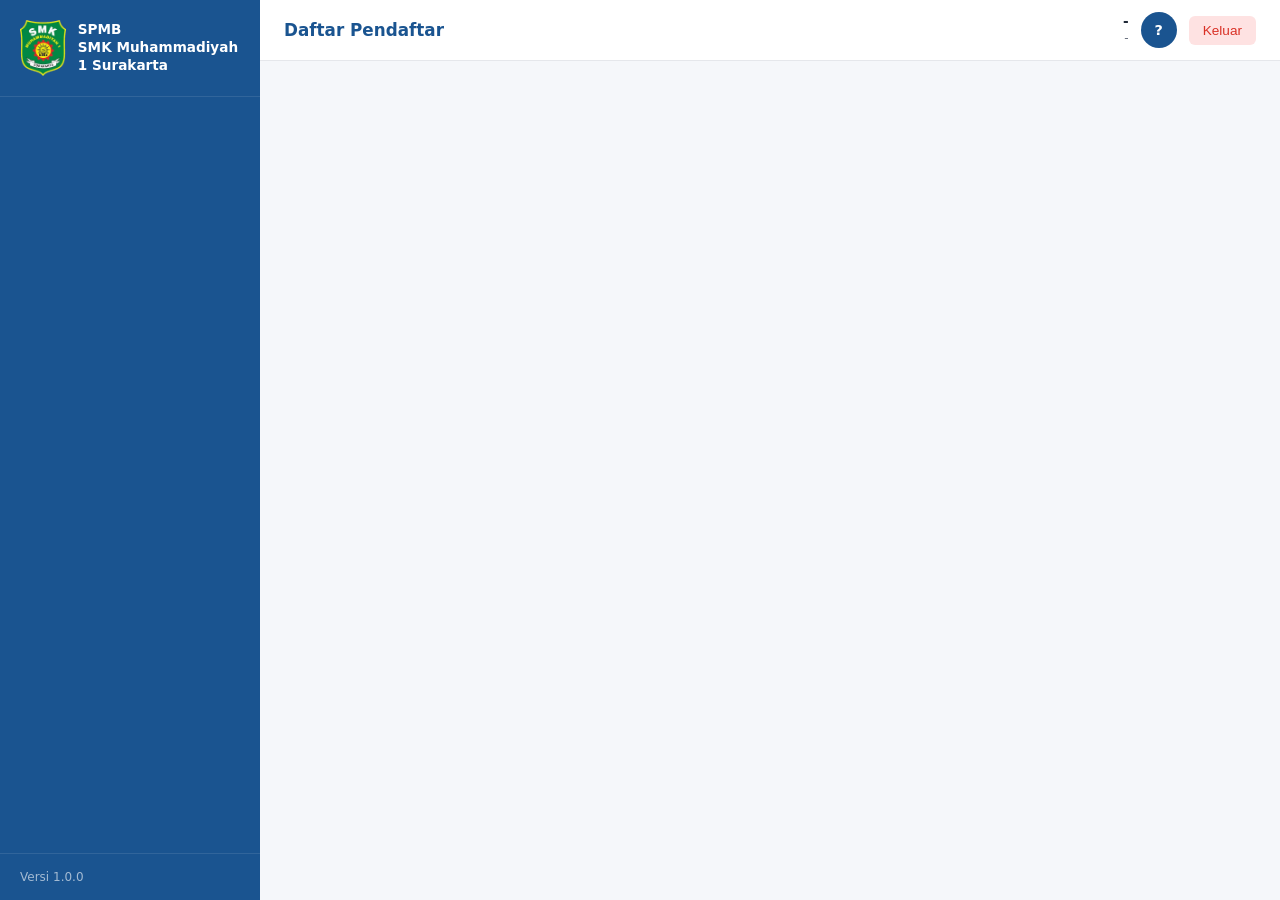
==== commit 186aedd8: "Update admin.html" ====
--- a/admin.html
+++ b/admin.html
@@ -228,6 +228,61 @@
     .content { padding: 16px; }
     .filters { grid-template-columns: 1fr; }
   }
+  /* ============================================================
+   * KARTU BUKTI PENDAFTARAN (A5 LANDSCAPE)
+   * ============================================================ */
+  .kartu-container {
+    background: #fff;
+    font-family: 'Segoe UI', Arial, sans-serif;
+    color: #1f2937;
+    box-sizing: border-box;
+    margin: 0;
+    padding: 0; /* Padding dihapus agar KOP mentok ke ujung kertas */
+    border: none; /* Garis putus-putus dihilangkan */
+    border-radius: 0;
+  }
+  
+  /* Class baru untuk membungkus teks agar tidak mepet pinggir kertas */
+  .kartu-content {
+    padding: 8mm 10mm; 
+  }
+  
+  .kartu-body {
+    display: flex;
+    gap: 8mm;
+  }
+  .kartu-foto {
+    width: 3cm;
+    height: 4.13cm; /* Ukuran sesuai permintaan */
+    object-fit: cover;
+    border: 1px solid #d1d5db;
+    border-radius: 2mm;
+    background: #f3f4f6;
+  }
+  .kartu-data {
+    flex: 1;
+  }
+  .kartu-data table {
+    width: 100%;
+    border-collapse: collapse;
+    font-size: 11pt;
+  }
+  .kartu-data td {
+    padding: 1.5mm 0;
+    vertical-align: top;
+  }
+  .kartu-data td.lbl { width: 35mm; color: #6b7280; }
+  .kartu-data td.colon { width: 3mm; }
+  .kartu-data td.val { font-weight: 700; color: #1f2937; }
+  
+  .kartu-footer {
+    margin-top: 6mm;
+    text-align: center;
+    font-size: 9pt;
+    color: #6b7280;
+    border-top: 1px solid #e5e7eb;
+    padding-top: 3mm;
+  }
 </style>
 </head>
 <body>
@@ -270,7 +325,7 @@
 <script>
 (function () {
   'use strict';
-  if (!Auth.guard([])) return;
+  if (!Auth.guard(['ADMIN', 'WAWANCARA', 'PENDAFTARAN', 'PENDAFTAR'])) return;
   var user = Auth.getUser();
   var role = user.role || '-';
   var displayName = user.display_name || user.username || 'Petugas';
@@ -500,6 +555,7 @@
         '</div><div style="display:flex;gap:8px;align-items:center;">' +
           '<span class="badge st-' + st + '">' + st.replace('_',' ') + '</span>' +
           '<button class="btn btn-primary btn-sm" id="btn-print-bio">🖨️ Cetak Formulir</button>' +
+          '<button class="btn btn-success btn-sm" id="btn-print-kartu">🎫 Cetak Kartu</button>' +
           '<a href="admin.html" class="btn btn-secondary btn-sm">← Kembali</a>' +
         '</div></div>';
     html += '<div class="section-sub">Data Siswa</div><div class="detail-grid">' +
@@ -553,7 +609,7 @@
     } else {
       html += '<div class="empty" style="padding:16px;">Belum ada dokumen.</div>';
     }
-    if (role === 'ADMIN') {
+    if (role === 'ADMIN' || role === 'PENDAFTARAN' || role === 'PENDAFTAR') {
       html += '<div class="section-sub">Aksi Verifikasi</div>' +
         '<div style="display:flex;gap:8px;flex-wrap:wrap;align-items:center;">' +
           '<label style="font-size:0.85rem;color:#6b7280;">Catatan (opsional):</label>' +
@@ -567,12 +623,21 @@
     }
     document.getElementById('detail-panel').innerHTML = html;
     
+    // ============================================================
+    // EVENT LISTENER TOMBOL CETAK
+    // ============================================================
     var btnPrint = document.getElementById('btn-print-bio');
     if (btnPrint) {
         btnPrint.addEventListener('click', function() { printFormulirBiodata(d); });
     }
 
-    if (role === 'ADMIN') {
+    var btnPrintKartu = document.getElementById('btn-print-kartu');
+    if (btnPrintKartu) {
+        btnPrintKartu.addEventListener('click', function() { printKartuBukti(d); });
+    }
+    // ============================================================
+
+    if (role === 'ADMIN' || role === 'PENDAFTARAN' || role === 'PENDAFTAR')
       bindVerif('TERVERIFIKASI', 'btn-verif-valid', 'Status diubah menjadi TERVERIFIKASI');
       bindVerif('PERLU_PERBAIKAN', 'btn-verif-perbaikan', 'Status diubah menjadi PERLU PERBAIKAN');
       bindVerif('DIBATALKAN', 'btn-verif-batal', 'Status diubah menjadi DIBATALKAN');
@@ -727,7 +792,125 @@
         document.getElementById('print-area').innerHTML = html;
     setTimeout(function () { window.print(); }, 300);
   }
-
+  // ============================================================
+  // FUNGSI CETAK KARTU BUKTI PENDAFTARAN (A5 LANDSCAPE)
+  // ============================================================
+      function printKartuBukti(d) {
+    var p = d.pendaftaran;
+    var kons1 = namaKonsentrasi(p.konsentrasi_1);
+    
+    var fotoDoc = (d.dokumen || []).find(function(doc) { return doc.jenis_dokumen === 'FOTO'; });
+    var fotoUrl = fotoDoc && fotoDoc.drive_file_id ? 'https://lh3.googleusercontent.com/d/' + fotoDoc.drive_file_id + '=s500' : '';
+
+    var s = {
+      nama_sekolah: 'SMK MUHAMMADIYAH 1 SURAKARTA',
+      alamat_sekolah: 'Jl. Kahayan 1 Joyotakan Kecamatan Serengan Surakarta 57157'
+    };
+
+    var kopFallback =
+      '<div style="display:flex;align-items:center;gap:5mm;border-bottom:2px solid #000;padding-bottom:3mm;margin-bottom:5mm;">' +
+        '<img src="logo.png" style="width:22mm;height:22mm;object-fit:contain;" onerror="this.style.display=\'none\'">' +
+        '<div style="flex:1;text-align:center;">' +
+          '<h2 style="font-size:14pt;font-weight:700;margin:0;">' + s.nama_sekolah + '</h2>' +
+          '<p style="font-size:9pt;margin:1mm 0 0;">' + s.alamat_sekolah + '</p>' +
+        '</div></div>';
+
+    // KOP ditampilkan dengan margin standar (karena gambar kop-surat sudah punya margin internal)
+    var kop = '<img src="kop-surat.png" style="width: 100%; height: auto; display: block; margin-bottom: 2mm;" alt="KOP" ' +
+              'onerror="this.style.display=\'none\';this.nextElementSibling.style.display=\'block\';">' +
+              '<div style="display:none;">' + kopFallback + '</div>';
+
+    var html =
+      '<div style="background: #fff; font-family: \'Segoe UI\', Arial, sans-serif; color: #1f2937; padding: 0 5mm;">' +
+        
+        // KOP
+        kop +
+        
+        // JUDUL
+        '<div style="text-align: center; margin: 4mm 0 5mm 0;">' +
+          '<h2 style="font-size: 14pt; font-weight: 800; color: #1a5490; margin: 0; letter-spacing: 0.5px; text-transform: uppercase;">Kartu Bukti Pendaftaran</h2>' +
+        '</div>' +
+        
+        // BODY (FOTO KIRI, TABEL KANAN)
+        '<div style="display: flex; gap: 6mm;">' +
+          
+          // FOTO (3 x 4.13 cm)
+          '<div style="flex-shrink: 0;">' +
+            (fotoUrl 
+              ? '<img src="' + fotoUrl + '" style="width: 3cm; height: 4.13cm; object-fit: cover; border: 1px solid #d1d5db; border-radius: 3px; display: block;" onerror="this.style.display=\'none\';this.nextElementSibling.style.display=\'flex\';">' +
+                '<div style="width: 3cm; height: 4.13cm; display: none; align-items: center; justify-content: center; background: #f3f4f6; border: 1px solid #d1d5db; font-size: 8pt; color: #9ca3af; text-align: center;">FOTO<br>3x4</div>'
+              : '<div style="width: 3cm; height: 4.13cm; display: flex; align-items: center; justify-content: center; background: #f3f4f6; border: 1px solid #d1d5db; font-size: 8pt; color: #9ca3af; text-align: center;">FOTO<br>3x4</div>'
+            ) +
+          '</div>' +
+          
+          // TABEL DATA
+          '<div style="flex: 1;">' +
+            '<table style="width: 100%; border-collapse: collapse; font-size: 11pt;">' +
+              '<tr style="border-bottom: 1px solid #e5e7eb;">' +
+                '<td style="padding: 2.5mm 0; width: 38mm; color: #6b7280; font-size: 10pt;">Nomor Pendaftaran</td>' +
+                '<td style="padding: 2.5mm 2mm; width: 3mm; color: #6b7280;">:</td>' +
+                '<td style="padding: 2.5mm 0; font-weight: 800; color: #d93025; font-size: 13pt;">' + Utils.escapeHtml(p.nomor_pendaftaran) + '</td>' +
+              '</tr>' +
+              '<tr style="border-bottom: 1px solid #e5e7eb;">' +
+                '<td style="padding: 2.5mm 0; color: #6b7280; font-size: 10pt;">Nama Lengkap</td>' +
+                '<td style="padding: 2.5mm 2mm; color: #6b7280;">:</td>' +
+                '<td style="padding: 2.5mm 0; font-weight: 700; color: #1f2937;">' + Utils.escapeHtml(p.nama_lengkap) + '</td>' +
+              '</tr>' +
+              '<tr style="border-bottom: 1px solid #e5e7eb;">' +
+                '<td style="padding: 2.5mm 0; color: #6b7280; font-size: 10pt;">NISN</td>' +
+                '<td style="padding: 2.5mm 2mm; color: #6b7280;">:</td>' +
+                '<td style="padding: 2.5mm 0; font-weight: 700; color: #1f2937;">' + Utils.escapeHtml(p.nisn || '-') + '</td>' +
+              '</tr>' +
+              '<tr style="border-bottom: 1px solid #e5e7eb;">' +
+                '<td style="padding: 2.5mm 0; color: #6b7280; font-size: 10pt;">Sekolah Asal</td>' +
+                '<td style="padding: 2.5mm 2mm; color: #6b7280;">:</td>' +
+                '<td style="padding: 2.5mm 0; font-weight: 700; color: #1f2937;">' + Utils.escapeHtml(p.sekolah_asal || '-') + '</td>' +
+              '</tr>' +
+              '<tr style="border-bottom: 1px solid #e5e7eb;">' +
+                '<td style="padding: 2.5mm 0; color: #6b7280; font-size: 10pt;">Konsentrasi 1</td>' +
+                '<td style="padding: 2.5mm 2mm; color: #6b7280;">:</td>' +
+                '<td style="padding: 2.5mm 0; font-weight: 700; color: #1f2937;">' + Utils.escapeHtml(kons1) + '</td>' +
+              '</tr>' +
+              '<tr>' +
+                '<td style="padding: 2.5mm 0; color: #6b7280; font-size: 10pt;">Tanggal Daftar</td>' +
+                '<td style="padding: 2.5mm 2mm; color: #6b7280;">:</td>' +
+                '<td style="padding: 2.5mm 0; font-weight: 700; color: #1f2937;">' + (p.tanggal_daftar ? Utils.formatTanggal(p.tanggal_daftar) : '-') + '</td>' +
+              '</tr>' +
+            '</table>' +
+          '</div>' +
+        '</div>' +
+        
+        // FOOTER
+        '<div style="margin-top: 6mm; padding-top: 3mm; border-top: 1px solid #d1d5db; text-align: center; font-size: 8.5pt; color: #6b7280;">' +
+          'Kartu ini adalah bukti sah pendaftaran. Harap simpan dan tunjukkan kartu ini saat verifikasi berkas di sekolah.' +
+        '</div>' +
+      '</div>';
+
+    document.getElementById('print-area').innerHTML = html;
+
+    var oldStyle = document.getElementById('dynamic-page-style');
+    if (oldStyle) oldStyle.remove();
+
+    var style = document.createElement('style');
+    style.id = 'dynamic-page-style';
+    style.innerHTML = `
+      @media print { 
+        @page { size: A5 landscape; margin: 10mm; } /* Margin 10mm agar KOP tidak terpotong */
+        .app { display: none !important; } 
+        body, html { height: auto !important; overflow: hidden !important; } 
+        #print-area { position: static !important; display: block !important; width: 100%; } 
+      }
+    `;
+    document.head.appendChild(style);
+
+    setTimeout(function () { 
+      window.print(); 
+      setTimeout(function() {
+        var el = document.getElementById('dynamic-page-style');
+        if (el) el.remove();
+      }, 1000);
+    }, 300);
+  }
   if (mode === 'detail') renderDetail();
   else renderList();
 })();
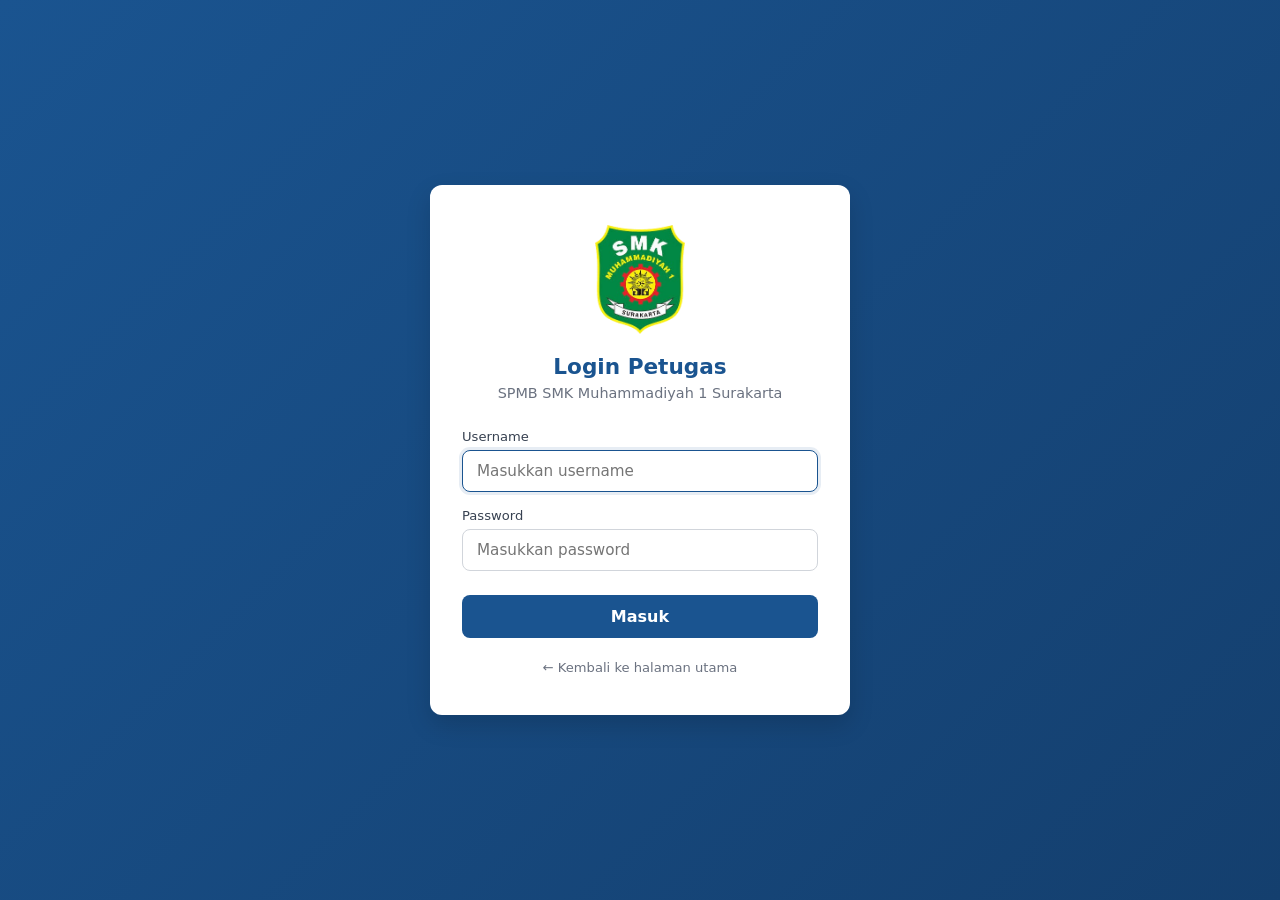
==== commit 12cf8169: "Update admin.html" ====
--- a/admin.html
+++ b/admin.html
@@ -130,86 +130,38 @@
   .role-WAWANCARA { background: #fef3c7; color: #92400e; }
   .role-BENDAHARA { background: #d1fae5; color: #065f46; }
   .role-SELEKSI { background: #ede9fe; color: #5b21b6; }
+  .role-PENDAFTARAN { background: #e0e7ff; color: #3730a3; }
   .retry-box { text-align: center; padding: 40px 20px; }
   .retry-box .ico { font-size: 3rem; margin-bottom: 12px; }
   .retry-box h2 { color: #dc2626; margin-bottom: 8px; font-size: 1.1rem; }
   .retry-box p { color: #6b7280; margin-bottom: 16px; font-size: 0.9rem; }
   .retry-box .btn { margin: 0 4px; }
-  
-  /* ============================================================
-   * PRINT AREA — FORMULIR BIODATA A4
-   * ============================================================ */
+
+  /* CSS Cetak */
   #print-area { display: none; }
-
   @media print {
-    /* Halaman 2 dan seterusnya margin atas 20mm */
-    @page { size: A4 portrait; margin: 20mm 20mm 25mm 20mm; }
-    /* Halaman 1 (Pertama) margin atas dibuat tipis agar KOP bisa naik */
-    @page :first { margin-top: 5mm; }
+    @page { size: A4 portrait; margin: 15mm 20mm; }
     html, body { background: #fff !important; color: #000 !important; }
     body * { visibility: hidden; }
     #print-area, #print-area * { visibility: visible; }
-    
-    #print-area { 
-      display: block !important; position: absolute; left: 0; top: 0; width: 100%;
-      font-family: 'Times New Roman', Times, serif; color: #000 !important; 
-      font-size: 12pt;
-    }
+    #print-area { display: block !important; position: absolute; left: 0; top: 0; width: 100%;
+      font-family: 'Times New Roman', Times, serif; color: #000 !important; font-size: 12pt; }
     .no-print { display: none !important; }
-
-        /* 115% dilebarkan ke kiri-kanan, dan margin-top minus untuk naik ke atas */
-    .form-bio .kop-img { 
-      width: 115%; 
-      max-width: none;
-      height: auto;
-      display: block; 
-      margin-left: -7.5%; 
-      margin-right: -7.5%; 
-      margin-top: 0mm; 
-      margin-bottom: 4mm; 
-    }
+    .form-bio .kop-img { width: 100%; max-height: 30mm; object-fit: contain; display: block; margin-bottom: 4mm; }
     .form-bio .judul { text-align: center; margin: 4mm 0 6mm 0; }
     .form-bio .judul h3 { font-size: 14pt; font-weight: 700; text-decoration: underline; margin: 0; letter-spacing: 1px; }
     .form-bio .judul p { margin: 2mm 0 0 0; font-size: 12pt; }
-    
-    /* Layout Foto dan Tabel A */
-    .form-bio .layout-container { display: flex; gap: 8mm; margin-bottom: 4mm; align-items: flex-start; }
-    
-    /* Lebar foto pas 4cm */
+    .form-bio .layout-container { display: flex; gap: 8mm; margin-bottom: 5mm; }
     .form-bio .photo-container { width: 4cm; flex-shrink: 0; text-align: center; }
-    
-    /* Nomor Pendaftaran 15pt */
-    .form-bio .photo-no-reg { 
-      font-size: 15pt; /* Diperkecil agar muat 1 baris */
-      font-weight: bold; 
-      margin-bottom: 2mm; 
-      color: #d93025; /* Warna Merah */
-      white-space: nowrap; /* Mencegah teks turun ke baris baru */
-    }
-    
-    /* 
-     * KUNCI KOMPRESI FOTO: 
-     * width 4cm, height 5.5cm, object-fit: cover (memaksa gambar mengisi kotak)
-     */
-    .form-bio .photo-box { 
-      width: 4cm; height: 5.5cm; border: 1px solid #000; 
-      object-fit: cover; display: block; background: #f9fafb; 
-      line-height: 5.5cm; color: #999; font-size: 10pt;
-    }
-    
-    .form-bio .form-content-a { flex: 1; }
-
-    /* Sisa tabel B, C, D, E full width */
-    .form-bio .form-content-rest { width: 100%; }
-
+    .form-bio .photo-box { width: 4cm; height: 5.5cm; border: 1px solid #000; object-fit: cover; display: block; background: #f9fafb; line-height: 5.5cm; color: #999; font-size: 10pt; }
+    .form-bio .photo-label { font-size: 10pt; margin-top: 2mm; font-weight: bold; }
+    .form-bio .form-content { flex: 1; }
     .form-bio table { width: 100%; border-collapse: collapse; margin-bottom: 4mm; }
     .form-bio table td { padding: 1mm 2mm; vertical-align: top; font-size: 12pt; }
-    .form-bio table td.lbl { width: 40mm; }
+    .form-bio table td.lbl { width: 35mm; }
     .form-bio table td.colon { width: 3mm; }
     .form-bio table td.val { font-weight: 500; }
     .form-bio h4 { font-size: 12pt; font-weight: 700; margin: 4mm 0 1mm 0; }
-    
-    /* TTD tetap seperti aslinya */
     .form-bio .ttd-box { display: flex; justify-content: space-between; margin-top: 15mm; text-align: center; }
     .form-bio .ttd-box .kolom { width: 60mm; }
     .form-bio .ttd-box .spasi { height: 25mm; }
@@ -227,61 +179,6 @@
   @media (max-width: 500px) {
     .content { padding: 16px; }
     .filters { grid-template-columns: 1fr; }
-  }
-  /* ============================================================
-   * KARTU BUKTI PENDAFTARAN (A5 LANDSCAPE)
-   * ============================================================ */
-  .kartu-container {
-    background: #fff;
-    font-family: 'Segoe UI', Arial, sans-serif;
-    color: #1f2937;
-    box-sizing: border-box;
-    margin: 0;
-    padding: 0; /* Padding dihapus agar KOP mentok ke ujung kertas */
-    border: none; /* Garis putus-putus dihilangkan */
-    border-radius: 0;
-  }
-  
-  /* Class baru untuk membungkus teks agar tidak mepet pinggir kertas */
-  .kartu-content {
-    padding: 8mm 10mm; 
-  }
-  
-  .kartu-body {
-    display: flex;
-    gap: 8mm;
-  }
-  .kartu-foto {
-    width: 3cm;
-    height: 4.13cm; /* Ukuran sesuai permintaan */
-    object-fit: cover;
-    border: 1px solid #d1d5db;
-    border-radius: 2mm;
-    background: #f3f4f6;
-  }
-  .kartu-data {
-    flex: 1;
-  }
-  .kartu-data table {
-    width: 100%;
-    border-collapse: collapse;
-    font-size: 11pt;
-  }
-  .kartu-data td {
-    padding: 1.5mm 0;
-    vertical-align: top;
-  }
-  .kartu-data td.lbl { width: 35mm; color: #6b7280; }
-  .kartu-data td.colon { width: 3mm; }
-  .kartu-data td.val { font-weight: 700; color: #1f2937; }
-  
-  .kartu-footer {
-    margin-top: 6mm;
-    text-align: center;
-    font-size: 9pt;
-    color: #6b7280;
-    border-top: 1px solid #e5e7eb;
-    padding-top: 3mm;
   }
 </style>
 </head>
@@ -325,15 +222,21 @@
 <script>
 (function () {
   'use strict';
+  
+  // MENGIZINKAN ADMIN, WAWANCARA, PENDAFTARAN
   if (!Auth.guard(['ADMIN', 'WAWANCARA', 'PENDAFTARAN', 'PENDAFTAR'])) return;
+
   var user = Auth.getUser();
   var role = user.role || '-';
   var displayName = user.display_name || user.username || 'Petugas';
+  
   document.getElementById('user-name').textContent = displayName;
   document.getElementById('user-role').innerHTML =
     '<span class="badge-role role-' + Utils.escapeHtml(role) + '">' + Utils.escapeHtml(role) + '</span>';
   document.getElementById('user-avatar').textContent = displayName.charAt(0).toUpperCase();
+  
   Nav.render('admin');
+  
   var sidebar = document.getElementById('sidebar');
   var overlay = document.getElementById('overlay');
   document.getElementById('btn-menu').addEventListener('click', function () {
@@ -346,10 +249,12 @@
     if (!confirm('Keluar dari aplikasi?')) return;
     Auth.logout();
   });
+
   var state = { q: '', status: '', konsentrasi: '', page: 1, per_page: 25 };
   var mode = Utils.getQueryParam('mode') || 'list';
   var detailId = Utils.getQueryParam('id');
   var konsentrasiList = [];
+
   Api.settings.listKonsentrasi().then(function (res) {
     if (res && res.success && res.data && res.data.konsentrasi) {
       konsentrasiList = res.data.konsentrasi;
@@ -357,6 +262,7 @@
       if (sel) fillKonsentrasiSelect(sel);
     }
   }).catch(function () {});
+
   function fillKonsentrasiSelect(sel) {
     var cur = sel.value;
     sel.innerHTML = '<option value="">Semua</option>';
@@ -368,12 +274,14 @@
     });
     sel.value = cur || state.konsentrasi;
   }
+
   function namaKonsentrasi(id) {
     for (var i = 0; i < konsentrasiList.length; i++) {
       if (konsentrasiList[i].konsentrasi_id === id) return konsentrasiList[i].nama_konsentrasi;
     }
     return id || '-';
   }
+
   function renderList() {
     document.getElementById('page-title').textContent = 'Daftar Pendaftar';
     document.getElementById('content').innerHTML =
@@ -396,9 +304,11 @@
       '<div class="panel"><div class="table-wrap" id="table-wrap">' +
         '<div class="empty">Memuat data...</div></div>' +
         '<div class="pagination" id="pagination"></div></div>';
+
     document.getElementById('filter-status').value = state.status;
     var sel = document.getElementById('filter-konsentrasi');
     if (konsentrasiList.length) fillKonsentrasiSelect(sel);
+
     document.getElementById('btn-terapkan').addEventListener('click', function () {
       state.q = document.getElementById('filter-q').value.trim();
       state.status = document.getElementById('filter-status').value;
@@ -411,6 +321,7 @@
     });
     loadList();
   }
+
   function loadList() {
     Utils.showLoading('Memuat daftar pendaftar...');
     Api.registration.list(state).then(function (res) {
@@ -428,6 +339,7 @@
         '<button class="btn btn-primary btn-sm" onclick="location.reload()" style="margin-top:12px;">Ulangi</button></div>';
     });
   }
+
   function renderTable(data) {
     var wrap = document.getElementById('table-wrap');
     if (!data.items || !data.items.length) {
@@ -471,6 +383,7 @@
       if (state.page < data.total_pages) { state.page++; loadList(); }
     });
   }
+
   function renderDetail() {
     document.getElementById('page-title').textContent = 'Detail Pendaftar';
     document.getElementById('content').innerHTML =
@@ -508,6 +421,7 @@
       showRetry(msg);
     });
   }
+
   function showRetry(message) {
     document.getElementById('detail-panel').innerHTML =
       '<div class="retry-box">' +
@@ -519,10 +433,12 @@
     var rb = document.getElementById('btn-retry');
     if (rb) rb.addEventListener('click', renderDetail);
   }
+
   function fieldPair(lbl, val) {
     return '<div class="field-pair"><div class="lbl">' + Utils.escapeHtml(lbl) + '</div>' +
            '<div class="val">' + Utils.escapeHtml(val || '-') + '</div></div>';
   }
+  
   function labelStatusOrtu(s) {
     return { 'LENGKAP':'Kedua orang tua lengkap','YATIM_AYAH':'Yatim (ayah meninggal)',
       'YATIM_IBU':'Yatim (ibu meninggal)','YATIM_PIATU':'Yatim piatu' }[s] || s || '-';
@@ -540,14 +456,15 @@
     return { 'FOTO':'📷 Foto Siswa','KK':'👨‍👩‍👧 Kartu Keluarga',
       'AKTA':'📜 Akta Kelahiran','IJAZAH':'🎓 Ijazah' }[j] || j || '-';
   }
-    function renderDetailContent(d) {
+
+  function renderDetailContent(d) {
     if (!d || !d.pendaftaran) throw new Error('Struktur data tidak lengkap');
     var p = d.pendaftaran;
+    var st = String(p.status_pendaftaran || 'DRAFT').toUpperCase();
     
-    // TAMBAHKAN BARIS INI UNTUK MENGUBAH JUDUL TAB BROWSER
+    // Menampilkan Nama di Judul Tab Browser
     document.title = (p.nomor_pendaftaran || 'SPMB') + ' - ' + (p.nama_lengkap || 'Detail');
-    
-    var st = String(p.status_pendaftaran || 'DRAFT').toUpperCase();
+
     var html =
       '<div class="detail-head"><div>' +
           '<h2>' + Utils.escapeHtml(p.nama_lengkap || '-') + '</h2>' +
@@ -558,6 +475,7 @@
           '<button class="btn btn-success btn-sm" id="btn-print-kartu">🎫 Cetak Kartu</button>' +
           '<a href="admin.html" class="btn btn-secondary btn-sm">← Kembali</a>' +
         '</div></div>';
+        
     html += '<div class="section-sub">Data Siswa</div><div class="detail-grid">' +
       fieldPair('Nama Lengkap', p.nama_lengkap) + fieldPair('NISN', p.nisn) +
       fieldPair('NIK', p.nik) + fieldPair('Tempat Lahir', p.tempat_lahir) +
@@ -565,17 +483,21 @@
       fieldPair('Jenis Kelamin', p.jenis_kelamin === 'L' ? 'Laki-laki' : (p.jenis_kelamin === 'P' ? 'Perempuan' : p.jenis_kelamin)) +
       fieldPair('Agama', p.agama) + fieldPair('Kewarganegaraan', p.kewarganegaraan) +
       fieldPair('Email', p.email) + fieldPair('No. HP Siswa', p.nomor_hp) + '</div>';
+      
     html += '<div class="section-sub">Alamat</div><div class="detail-grid">' +
       fieldPair('Alamat', p.alamat) + fieldPair('RT/RW', (p.rt || '-') + ' / ' + (p.rw || '-')) +
       fieldPair('Desa/Kelurahan', p.desa_kelurahan) + fieldPair('Kecamatan', p.kecamatan) +
       fieldPair('Kabupaten/Kota', p.kabupaten_kota) + fieldPair('Provinsi', p.provinsi) +
       fieldPair('Kode Pos', p.kode_pos) + '</div>';
+      
     html += '<div class="section-sub">Sekolah Asal</div><div class="detail-grid">' +
       fieldPair('Sekolah', p.sekolah_asal) + fieldPair('NPSN', p.npsn_asal) +
       fieldPair('Tahun Lulus', p.tahun_lulus) + fieldPair('No. Ijazah', p.nomor_ijazah) + '</div>';
+      
     html += '<div class="section-sub">Pilihan Konsentrasi</div><div class="detail-grid">' +
       fieldPair('Pilihan 1', namaKonsentrasi(p.konsentrasi_1)) +
       fieldPair('Pilihan 2', namaKonsentrasi(p.konsentrasi_2)) + '</div>';
+      
     html += '<div class="section-sub">Data Keluarga</div>';
     var k = d.keluarga;
     if (k && (k.nama_ayah || k.nama_ibu)) {
@@ -591,6 +513,7 @@
     } else {
       html += '<div class="empty" style="padding:16px;">Belum ada data keluarga.</div>';
     }
+    
     html += '<div class="section-sub">Dokumen</div>';
     if (d.dokumen && d.dokumen.length) {
       html += '<div class="doc-list">';
@@ -609,6 +532,8 @@
     } else {
       html += '<div class="empty" style="padding:16px;">Belum ada dokumen.</div>';
     }
+    
+    // TOMBOL VERIFIKASI (Muncul untuk ADMIN & PENDAFTARAN)
     if (role === 'ADMIN' || role === 'PENDAFTARAN' || role === 'PENDAFTAR') {
       html += '<div class="section-sub">Aksi Verifikasi</div>' +
         '<div style="display:flex;gap:8px;flex-wrap:wrap;align-items:center;">' +
@@ -621,28 +546,22 @@
           '<button class="btn btn-danger btn-sm" id="btn-verif-batal">✕ Batalkan</button>' +
         '</div>';
     }
+
     document.getElementById('detail-panel').innerHTML = html;
-    
-    // ============================================================
-    // EVENT LISTENER TOMBOL CETAK
-    // ============================================================
+
     var btnPrint = document.getElementById('btn-print-bio');
-    if (btnPrint) {
-        btnPrint.addEventListener('click', function() { printFormulirBiodata(d); });
-    }
+    if (btnPrint) { btnPrint.addEventListener('click', function() { printFormulirBiodata(d); }); }
 
     var btnPrintKartu = document.getElementById('btn-print-kartu');
-    if (btnPrintKartu) {
-        btnPrintKartu.addEventListener('click', function() { printKartuBukti(d); });
-    }
-    // ============================================================
-
-    if (role === 'ADMIN' || role === 'PENDAFTARAN' || role === 'PENDAFTAR')
+    if (btnPrintKartu) { btnPrintKartu.addEventListener('click', function() { printKartuBukti(d); }); }
+
+    if (role === 'ADMIN' || role === 'PENDAFTARAN' || role === 'PENDAFTAR') {
       bindVerif('TERVERIFIKASI', 'btn-verif-valid', 'Status diubah menjadi TERVERIFIKASI');
       bindVerif('PERLU_PERBAIKAN', 'btn-verif-perbaikan', 'Status diubah menjadi PERLU PERBAIKAN');
       bindVerif('DIBATALKAN', 'btn-verif-batal', 'Status diubah menjadi DIBATALKAN');
     }
   }
+
   function bindVerif(status, btnId, okMsg) {
     var btn = document.getElementById(btnId);
     if (!btn) return;
@@ -661,256 +580,97 @@
   }
 
   // ============================================================
-  // FUNGSI CETAK FORMULIR BIODATA (DENGAN FOTO 4x5.5)
+  // FUNGSI CETAK BIODATA & KARTU (Ringkasan agar file tidak kepanjangan)
   // ============================================================
   function printFormulirBiodata(d) {
+    // (Logika cetak biodata Anda, sama seperti sebelumnya)
     var p = d.pendaftaran;
     var k = d.keluarga || {};
     var kons1 = namaKonsentrasi(p.konsentrasi_1);
     var kons2 = namaKonsentrasi(p.konsentrasi_2);
-    
-    // Cari file foto
     var fotoDoc = (d.dokumen || []).find(function(doc) { return doc.jenis_dokumen === 'FOTO'; });
-    var fotoUrl = '';
-    
-    if (fotoDoc && fotoDoc.drive_file_id) {
-        // URL thumbnail Google Drive ukuran lebar 500px
-        fotoUrl = 'https://lh3.googleusercontent.com/d/' + fotoDoc.drive_file_id + '=s500';
-    }
-
-    var s = { // Fallback data sekolah
-      nama_sekolah: 'SMK MUHAMMADIYAH 1 SURAKARTA',
-      alamat_sekolah: 'Jl. Kahayan 1 Joyotakan Kecamatan Serengan Surakarta 57157',
-      telepon_sekolah: '0271-646940',
-      email_sekolah: 'smkmutusuka@gmail.com'
-    };
-
-    var kopFallback =
-      '<div style="display:flex;align-items:center;gap:5mm;border-bottom:2px solid #000;padding-bottom:3mm;margin-bottom:5mm;">' +
-        '<img src="logo.png" style="width:22mm;height:22mm;object-fit:contain;" onerror="this.style.display=\'none\'">' +
-        '<div style="flex:1;text-align:center;">' +
-          '<h2 style="font-size:14pt;font-weight:700;margin:0;">' + s.nama_sekolah + '</h2>' +
-          '<p style="font-size:9pt;margin:1mm 0 0;">' + s.alamat_sekolah + '</p>' +
-          '<p style="font-size:9pt;margin:0;">Telp: ' + s.telepon_sekolah + ' | Email: ' + s.email_sekolah + '</p>' +
-        '</div></div>';
-
-    var kop = '<img src="kop-surat.png" class="kop-img" alt="KOP" ' +
-              'onerror="this.style.display=\'none\';this.nextElementSibling.style.display=\'block\';">' +
-              '<div style="display:none;">' + kopFallback + '</div>';
-
-    var html =
-      '<div class="form-bio">' + kop +
-        '<div class="judul">' +
-          '<h3>FORMULIR PENDAFTARAN MURID BARU</h3>' +
-          '<p>Tahun Pelajaran 2027/2028</p>' +
+    var fotoUrl = fotoDoc && fotoDoc.drive_file_id ? 'https://lh3.googleusercontent.com/d/' + fotoDoc.drive_file_id + '=s500' : '';
+
+    var html = '<div class="form-bio" style="font-family:\'Times New Roman\', serif;">' +
+      '<div style="text-align:center; margin-bottom:5mm;">' +
+        '<img src="kop-surat.png" style="width:100%; max-height:30mm; object-fit:contain;" onerror="this.src=\'logo.png\'; this.style.width=\'22mm\'; this.style.height=\'22mm\';">' +
+      '</div>' +
+      '<div style="text-align:center; margin-bottom:5mm;">' +
+        '<h3 style="margin:0; text-decoration:underline; font-size:14pt;">FORMULIR PENDAFTARAN MURID BARU</h3>' +
+        '<p style="margin:2mm 0 0 0;">Tahun Pelajaran 2027/2028</p>' +
+      '</div>' +
+      '<div style="display:flex; gap:8mm;">' +
+        '<div style="width:4cm; text-align:center;">' +
+          '<div style="font-size:12pt; font-weight:bold; margin-bottom:2mm;">' + Utils.escapeHtml(p.nomor_pendaftaran || '-') + '</div>' +
+          (fotoUrl ? '<img src="' + fotoUrl + '" style="width:4cm; height:5.5cm; object-fit:cover; border:1px solid #000;">' : '<div style="width:4cm; height:5.5cm; border:1px solid #000; display:flex; align-items:center; justify-content:center; font-size:10pt;">FOTO</div>') +
         '</div>' +
-        
-        // BAGIAN ATAS: FOTO (KIRI) & TABEL A (KANAN)
-        '<div class="layout-container">' +
-          '<div class="photo-container">' +
-            // Nomor Pendaftaran 18pt di atas foto
-            '<div class="photo-no-reg">' + Utils.escapeHtml(p.nomor_pendaftaran || '-') + '</div>' +
-            
-            // Gambar Foto 4x5.5 (object-fit cover memaksa gambar terkompresi pas di kotak)
-            (fotoUrl 
-              ? '<img src="' + fotoUrl + '" class="photo-box" onerror="this.style.display=\'none\';this.nextElementSibling.style.display=\'block\';">' +
-                '<div class="photo-box" style="display:none;">FOTO</div>'
-              : '<div class="photo-box">FOTO</div>'
-            ) +
-            // Tulisan "FOTO 4x5.5" sudah dihilangkan
-          '</div>' +
-
-          '<div class="form-content-a">' +
-            '<h4>A. DATA PRIBADI</h4>' +
-            '<table>' +
-              '<tr><td class="lbl">Nama Lengkap</td><td class="colon">:</td><td class="val">' + Utils.escapeHtml(p.nama_lengkap) + '</td></tr>' +
-              '<tr><td class="lbl">NISN</td><td class="colon">:</td><td class="val">' + Utils.escapeHtml(p.nisn || '-') + '</td></tr>' +
-              '<tr><td class="lbl">NIK</td><td class="colon">:</td><td class="val">' + Utils.escapeHtml(p.nik || '-') + '</td></tr>' +
-              '<tr><td class="lbl">Tempat, Tanggal Lahir</td><td class="colon">:</td><td class="val">' + Utils.escapeHtml(p.tempat_lahir || '-') + ', ' + (p.tanggal_lahir ? Utils.formatTanggal(p.tanggal_lahir) : '-') + '</td></tr>' +
-              '<tr><td class="lbl">Jenis Kelamin</td><td class="colon">:</td><td class="val">' + (p.jenis_kelamin === 'L' ? 'Laki-laki' : 'Perempuan') + '</td></tr>' +
-              '<tr><td class="lbl">Agama</td><td class="colon">:</td><td class="val">' + Utils.escapeHtml(p.agama || '-') + '</td></tr>' +
-              '<tr><td class="lbl">No. HP / WA</td><td class="colon">:</td><td class="val">' + Utils.escapeHtml(p.nomor_hp || '-') + '</td></tr>' +
-              '<tr><td class="lbl">Email</td><td class="colon">:</td><td class="val">' + Utils.escapeHtml(p.email || '-') + '</td></tr>' +
-            '</table>' +
-          '</div>' +
-        '</div>' +
-
-        // BAGIAN BAWAH: FULL WIDTH (B, C, D, E)
-        '<div class="form-content-rest">' +
-          '<h4>B. ALAMAT LENGKAP</h4>' +
-          '<table>' +
-            '<tr><td class="lbl">Alamat</td><td class="colon">:</td><td class="val">' + Utils.escapeHtml(p.alamat || '-') + '</td></tr>' +
-            '<tr><td class="lbl">RT / RW</td><td class="colon">:</td><td class="val">' + Utils.escapeHtml((p.rt || '-') + ' / ' + (p.rw || '-')) + '</td></tr>' +
-            '<tr><td class="lbl">Desa / Kelurahan</td><td class="colon">:</td><td class="val">' + Utils.escapeHtml(p.desa_kelurahan || '-') + '</td></tr>' +
-            '<tr><td class="lbl">Kecamatan</td><td class="colon">:</td><td class="val">' + Utils.escapeHtml(p.kecamatan || '-') + '</td></tr>' +
-            '<tr><td class="lbl">Kabupaten / Kota</td><td class="colon">:</td><td class="val">' + Utils.escapeHtml(p.kabupaten_kota || '-') + '</td></tr>' +
-            '<tr><td class="lbl">Provinsi</td><td class="colon">:</td><td class="val">' + Utils.escapeHtml(p.provinsi || '-') + '</td></tr>' +
-          '</table>' +
-
-          '<h4>C. SEKOLAH ASAL</h4>' +
-          '<table>' +
-            '<tr><td class="lbl">Nama Sekolah</td><td class="colon">:</td><td class="val">' + Utils.escapeHtml(p.sekolah_asal || '-') + '</td></tr>' +
-            '<tr><td class="lbl">NPSN</td><td class="colon">:</td><td class="val">' + Utils.escapeHtml(p.npsn_asal || '-') + '</td></tr>' +
-            '<tr><td class="lbl">Tahun Lulus</td><td class="colon">:</td><td class="val">' + Utils.escapeHtml(p.tahun_lulus || '-') + '</td></tr>' +
-            '<tr><td class="lbl">No. Ijazah</td><td class="colon">:</td><td class="val">' + Utils.escapeHtml(p.nomor_ijazah || '-') + '</td></tr>' +
-          '</table>' +
-
-          '<h4>D. DATA ORANG TUA / WALI</h4>' +
-          '<table>' +
-            '<tr><td class="lbl">Nama Ayah</td><td class="colon">:</td><td class="val">' + Utils.escapeHtml(k.nama_ayah || '-') + '</td></tr>' +
-            '<tr><td class="lbl">Nama Ibu</td><td class="colon">:</td><td class="val">' + Utils.escapeHtml(k.nama_ibu || '-') + '</td></tr>' +
-            '<tr><td class="lbl">Nomor KK</td><td class="colon">:</td><td class="val">' + Utils.escapeHtml(k.nomor_kk || '-') + '</td></tr>' +
-            '<tr><td class="lbl">No. HP Orang Tua</td><td class="colon">:</td><td class="val">' + Utils.escapeHtml(k.nomor_hp_ortu || '-') + '</td></tr>' +
-            '<tr><td class="lbl">Pekerjaan Ayah / Ibu</td><td class="colon">:</td><td class="val">' + Utils.escapeHtml(labelPekerjaan(k.pekerjaan_ayah)) + ' / ' + Utils.escapeHtml(labelPekerjaan(k.pekerjaan_ibu)) + '</td></tr>' +
-            '<tr><td class="lbl">Penghasilan Ayah / Ibu</td><td class="colon">:</td><td class="val">' + Utils.escapeHtml(labelPenghasilan(k.penghasilan_ayah)) + ' / ' + Utils.escapeHtml(labelPenghasilan(k.penghasilan_ibu)) + '</td></tr>' +
-          '</table>' +
-
-          '<h4>E. PILIHAN KONSENTRASI KEAHLIAN</h4>' +
-          '<table>' +
-            '<tr><td class="lbl">Pilihan 1 (Wajib)</td><td class="colon">:</td><td class="val">' + Utils.escapeHtml(kons1) + '</td></tr>' +
-            '<tr><td class="lbl">Pilihan 2 (Opsional)</td><td class="colon">:</td><td class="val">' + Utils.escapeHtml(kons2) + '</td></tr>' +
+        '<div style="flex:1;">' +
+          '<h4 style="margin:0 0 2mm 0;">A. DATA PRIBADI</h4>' +
+          '<table style="width:100%; border-collapse:collapse; font-size:11pt; margin-bottom:4mm;">' +
+            '<tr><td style="width:35mm; padding:1mm;">Nama Lengkap</td><td>: ' + Utils.escapeHtml(p.nama_lengkap) + '</td></tr>' +
+            '<tr><td style="padding:1mm;">NISN</td><td>: ' + Utils.escapeHtml(p.nisn || '-') + '</td></tr>' +
+            '<tr><td style="padding:1mm;">Tempat, Tgl Lahir</td><td>: ' + Utils.escapeHtml(p.tempat_lahir || '-') + ', ' + (p.tanggal_lahir ? Utils.formatTanggal(p.tanggal_lahir) : '-') + '</td></tr>' +
+            '<tr><td style="padding:1mm;">Jenis Kelamin</td><td>: ' + (p.jenis_kelamin === 'L' ? 'Laki-laki' : 'Perempuan') + '</td></tr>' +
+            '<tr><td style="padding:1mm;">Sekolah Asal</td><td>: ' + Utils.escapeHtml(p.sekolah_asal || '-') + '</td></tr>' +
           '</table>' +
         '</div>' +
-
-                // TANDA TANGAN
-        '<div style="text-align: right; margin-bottom: 5mm; margin-right: 5mm;">Surakarta, ' + Utils.formatTanggal(p.tanggal_daftar || new Date().toISOString()) + '</div>' +
-        '<div class="ttd-box" style="margin-top: 0;">' +
-          '<div class="kolom">' +
-            '<div>Calon Murid,</div>' +
-            '<div class="spasi"></div>' +
-            '<div style="font-weight:700;text-decoration:underline;">' + Utils.escapeHtml(p.nama_lengkap) + '</div>' +
-            '<div>NISN: ' + Utils.escapeHtml(p.nisn || '-') + '</div>' +
-          '</div>' +
-          '<div class="kolom">' +
-            '<div>Orang Tua / Wali,</div>' +
-            '<div class="spasi"></div>' +
-            '<div style="font-weight:700;text-decoration:underline;">' + Utils.escapeHtml(k.nama_ayah || k.nama_ibu || '_________________') + '</div>' +
-          '</div>' +
-        '</div>' +
-      '</div>';
-
-        document.getElementById('print-area').innerHTML = html;
-    setTimeout(function () { window.print(); }, 300);
-  }
-  // ============================================================
-  // FUNGSI CETAK KARTU BUKTI PENDAFTARAN (A5 LANDSCAPE)
-  // ============================================================
-      function printKartuBukti(d) {
+      '</div>' +
+      '<h4 style="margin:0 0 2mm 0;">B. DATA ORANG TUA / WALI</h4>' +
+      '<table style="width:100%; border-collapse:collapse; font-size:11pt; margin-bottom:4mm;">' +
+        '<tr><td style="width:35mm; padding:1mm;">Nama Ayah</td><td>: ' + Utils.escapeHtml(k.nama_ayah || '-') + '</td></tr>' +
+        '<tr><td style="padding:1mm;">Nama Ibu</td><td>: ' + Utils.escapeHtml(k.nama_ibu || '-') + '</td></tr>' +
+        '<tr><td style="padding:1mm;">No. HP Ortu</td><td>: ' + Utils.escapeHtml(k.nomor_hp_ortu || '-') + '</td></tr>' +
+      '</table>' +
+      '<h4 style="margin:0 0 2mm 0;">C. PILIHAN KONSENTRASI</h4>' +
+      '<table style="width:100%; border-collapse:collapse; font-size:11pt; margin-bottom:4mm;">' +
+        '<tr><td style="width:35mm; padding:1mm;">Pilihan 1</td><td>: ' + Utils.escapeHtml(kons1) + '</td></tr>' +
+        '<tr><td style="padding:1mm;">Pilihan 2</td><td>: ' + Utils.escapeHtml(kons2) + '</td></tr>' +
+      '</table>' +
+      '<div style="display:flex; justify-content:space-between; margin-top:15mm; text-align:center;">' +
+        '<div style="width:60mm;">Calon Murid,<br><br><br><br><strong style="text-decoration:underline;">' + Utils.escapeHtml(p.nama_lengkap) + '</strong></div>' +
+        '<div style="width:60mm;">Orang Tua / Wali,<br><br><br><br><strong style="text-decoration:underline;">' + Utils.escapeHtml(k.nama_ayah || k.nama_ibu || '.................') + '</strong></div>' +
+      '</div>' +
+    '</div>';
+    
+    document.getElementById('print-area').innerHTML = html;
+    var style = document.createElement('style'); style.id = 'dyn-style';
+    style.innerHTML = '@media print { @page { size: A4 portrait; margin: 15mm; } }';
+    document.head.appendChild(style);
+    setTimeout(function() { window.print(); setTimeout(function() { var el = document.getElementById('dyn-style'); if (el) el.remove(); }, 1000); }, 300);
+  }
+
+  function printKartuBukti(d) {
+    // (Logika cetak kartu Anda, sama seperti sebelumnya)
     var p = d.pendaftaran;
     var kons1 = namaKonsentrasi(p.konsentrasi_1);
-    
     var fotoDoc = (d.dokumen || []).find(function(doc) { return doc.jenis_dokumen === 'FOTO'; });
     var fotoUrl = fotoDoc && fotoDoc.drive_file_id ? 'https://lh3.googleusercontent.com/d/' + fotoDoc.drive_file_id + '=s500' : '';
 
-    var s = {
-      nama_sekolah: 'SMK MUHAMMADIYAH 1 SURAKARTA',
-      alamat_sekolah: 'Jl. Kahayan 1 Joyotakan Kecamatan Serengan Surakarta 57157'
-    };
-
-    var kopFallback =
-      '<div style="display:flex;align-items:center;gap:5mm;border-bottom:2px solid #000;padding-bottom:3mm;margin-bottom:5mm;">' +
-        '<img src="logo.png" style="width:22mm;height:22mm;object-fit:contain;" onerror="this.style.display=\'none\'">' +
-        '<div style="flex:1;text-align:center;">' +
-          '<h2 style="font-size:14pt;font-weight:700;margin:0;">' + s.nama_sekolah + '</h2>' +
-          '<p style="font-size:9pt;margin:1mm 0 0;">' + s.alamat_sekolah + '</p>' +
-        '</div></div>';
-
-    // KOP ditampilkan dengan margin standar (karena gambar kop-surat sudah punya margin internal)
-    var kop = '<img src="kop-surat.png" style="width: 100%; height: auto; display: block; margin-bottom: 2mm;" alt="KOP" ' +
-              'onerror="this.style.display=\'none\';this.nextElementSibling.style.display=\'block\';">' +
-              '<div style="display:none;">' + kopFallback + '</div>';
-
-    var html =
-      '<div style="background: #fff; font-family: \'Segoe UI\', Arial, sans-serif; color: #1f2937; padding: 0 5mm;">' +
-        
-        // KOP
-        kop +
-        
-        // JUDUL
-        '<div style="text-align: center; margin: 4mm 0 5mm 0;">' +
-          '<h2 style="font-size: 14pt; font-weight: 800; color: #1a5490; margin: 0; letter-spacing: 0.5px; text-transform: uppercase;">Kartu Bukti Pendaftaran</h2>' +
+    var html = '<div style="font-family:Arial, sans-serif;">' +
+      '<img src="kop-surat.png" style="width:100%; margin-bottom:5mm;" onerror="this.style.display=\'none\'">' +
+      '<h2 style="text-align:center; color:#1a5490; margin-bottom:5mm;">KARTU BUKTI PENDAFTARAN</h2>' +
+      '<div style="display:flex; gap:6mm;">' +
+        '<div>' + (fotoUrl ? '<img src="' + fotoUrl + '" style="width:3cm; height:4.13cm; object-fit:cover; border:1px solid #ccc;">' : '<div style="width:3cm; height:4.13cm; border:1px solid #ccc; display:flex; align-items:center; justify-content:center; font-size:8pt;">FOTO</div>') + '</div>' +
+        '<div style="flex:1;">' +
+          '<table style="width:100%; border-collapse:collapse; font-size:11pt;">' +
+            '<tr style="border-bottom:1px solid #eee;"><td style="padding:2mm; color:#666;">Nomor Pendaftaran</td><td style="padding:2mm; color:#666;">:</td><td style="padding:2mm; font-weight:bold; color:red;">' + Utils.escapeHtml(p.nomor_pendaftaran) + '</td></tr>' +
+            '<tr style="border-bottom:1px solid #eee;"><td style="padding:2mm; color:#666;">Nama Lengkap</td><td style="padding:2mm; color:#666;">:</td><td style="padding:2mm; font-weight:bold;">' + Utils.escapeHtml(p.nama_lengkap) + '</td></tr>' +
+            '<tr style="border-bottom:1px solid #eee;"><td style="padding:2mm; color:#666;">NISN</td><td style="padding:2mm; color:#666;">:</td><td style="padding:2mm; font-weight:bold;">' + Utils.escapeHtml(p.nisn || '-') + '</td></tr>' +
+            '<tr style="border-bottom:1px solid #eee;"><td style="padding:2mm; color:#666;">Sekolah Asal</td><td style="padding:2mm; color:#666;">:</td><td style="padding:2mm; font-weight:bold;">' + Utils.escapeHtml(p.sekolah_asal || '-') + '</td></tr>' +
+            '<tr style="border-bottom:1px solid #eee;"><td style="padding:2mm; color:#666;">Konsentrasi</td><td style="padding:2mm; color:#666;">:</td><td style="padding:2mm; font-weight:bold;">' + Utils.escapeHtml(kons1) + '</td></tr>' +
+          '</table>' +
         '</div>' +
-        
-        // BODY (FOTO KIRI, TABEL KANAN)
-        '<div style="display: flex; gap: 6mm;">' +
-          
-          // FOTO (3 x 4.13 cm)
-          '<div style="flex-shrink: 0;">' +
-            (fotoUrl 
-              ? '<img src="' + fotoUrl + '" style="width: 3cm; height: 4.13cm; object-fit: cover; border: 1px solid #d1d5db; border-radius: 3px; display: block;" onerror="this.style.display=\'none\';this.nextElementSibling.style.display=\'flex\';">' +
-                '<div style="width: 3cm; height: 4.13cm; display: none; align-items: center; justify-content: center; background: #f3f4f6; border: 1px solid #d1d5db; font-size: 8pt; color: #9ca3af; text-align: center;">FOTO<br>3x4</div>'
-              : '<div style="width: 3cm; height: 4.13cm; display: flex; align-items: center; justify-content: center; background: #f3f4f6; border: 1px solid #d1d5db; font-size: 8pt; color: #9ca3af; text-align: center;">FOTO<br>3x4</div>'
-            ) +
-          '</div>' +
-          
-          // TABEL DATA
-          '<div style="flex: 1;">' +
-            '<table style="width: 100%; border-collapse: collapse; font-size: 11pt;">' +
-              '<tr style="border-bottom: 1px solid #e5e7eb;">' +
-                '<td style="padding: 2.5mm 0; width: 38mm; color: #6b7280; font-size: 10pt;">Nomor Pendaftaran</td>' +
-                '<td style="padding: 2.5mm 2mm; width: 3mm; color: #6b7280;">:</td>' +
-                '<td style="padding: 2.5mm 0; font-weight: 800; color: #d93025; font-size: 13pt;">' + Utils.escapeHtml(p.nomor_pendaftaran) + '</td>' +
-              '</tr>' +
-              '<tr style="border-bottom: 1px solid #e5e7eb;">' +
-                '<td style="padding: 2.5mm 0; color: #6b7280; font-size: 10pt;">Nama Lengkap</td>' +
-                '<td style="padding: 2.5mm 2mm; color: #6b7280;">:</td>' +
-                '<td style="padding: 2.5mm 0; font-weight: 700; color: #1f2937;">' + Utils.escapeHtml(p.nama_lengkap) + '</td>' +
-              '</tr>' +
-              '<tr style="border-bottom: 1px solid #e5e7eb;">' +
-                '<td style="padding: 2.5mm 0; color: #6b7280; font-size: 10pt;">NISN</td>' +
-                '<td style="padding: 2.5mm 2mm; color: #6b7280;">:</td>' +
-                '<td style="padding: 2.5mm 0; font-weight: 700; color: #1f2937;">' + Utils.escapeHtml(p.nisn || '-') + '</td>' +
-              '</tr>' +
-              '<tr style="border-bottom: 1px solid #e5e7eb;">' +
-                '<td style="padding: 2.5mm 0; color: #6b7280; font-size: 10pt;">Sekolah Asal</td>' +
-                '<td style="padding: 2.5mm 2mm; color: #6b7280;">:</td>' +
-                '<td style="padding: 2.5mm 0; font-weight: 700; color: #1f2937;">' + Utils.escapeHtml(p.sekolah_asal || '-') + '</td>' +
-              '</tr>' +
-              '<tr style="border-bottom: 1px solid #e5e7eb;">' +
-                '<td style="padding: 2.5mm 0; color: #6b7280; font-size: 10pt;">Konsentrasi 1</td>' +
-                '<td style="padding: 2.5mm 2mm; color: #6b7280;">:</td>' +
-                '<td style="padding: 2.5mm 0; font-weight: 700; color: #1f2937;">' + Utils.escapeHtml(kons1) + '</td>' +
-              '</tr>' +
-              '<tr>' +
-                '<td style="padding: 2.5mm 0; color: #6b7280; font-size: 10pt;">Tanggal Daftar</td>' +
-                '<td style="padding: 2.5mm 2mm; color: #6b7280;">:</td>' +
-                '<td style="padding: 2.5mm 0; font-weight: 700; color: #1f2937;">' + (p.tanggal_daftar ? Utils.formatTanggal(p.tanggal_daftar) : '-') + '</td>' +
-              '</tr>' +
-            '</table>' +
-          '</div>' +
-        '</div>' +
-        
-        // FOOTER
-        '<div style="margin-top: 6mm; padding-top: 3mm; border-top: 1px solid #d1d5db; text-align: center; font-size: 8.5pt; color: #6b7280;">' +
-          'Kartu ini adalah bukti sah pendaftaran. Harap simpan dan tunjukkan kartu ini saat verifikasi berkas di sekolah.' +
-        '</div>' +
-      '</div>';
-
+      '</div>' +
+      '<div style="margin-top:6mm; padding-top:3mm; border-top:1px solid #ddd; text-align:center; font-size:9pt; color:#666;">Kartu ini adalah bukti sah pendaftaran.</div>' +
+    '</div>';
+    
     document.getElementById('print-area').innerHTML = html;
-
-    var oldStyle = document.getElementById('dynamic-page-style');
-    if (oldStyle) oldStyle.remove();
-
-    var style = document.createElement('style');
-    style.id = 'dynamic-page-style';
-    style.innerHTML = `
-      @media print { 
-        @page { size: A5 landscape; margin: 10mm; } /* Margin 10mm agar KOP tidak terpotong */
-        .app { display: none !important; } 
-        body, html { height: auto !important; overflow: hidden !important; } 
-        #print-area { position: static !important; display: block !important; width: 100%; } 
-      }
-    `;
+    var style = document.createElement('style'); style.id = 'dyn-style';
+    style.innerHTML = '@media print { @page { size: A5 landscape; margin: 10mm; } }';
     document.head.appendChild(style);
-
-    setTimeout(function () { 
-      window.print(); 
-      setTimeout(function() {
-        var el = document.getElementById('dynamic-page-style');
-        if (el) el.remove();
-      }, 1000);
-    }, 300);
-  }
+    setTimeout(function() { window.print(); setTimeout(function() { var el = document.getElementById('dyn-style'); if (el) el.remove(); }, 1000); }, 300);
+  }
+
   if (mode === 'detail') renderDetail();
   else renderList();
 })();
